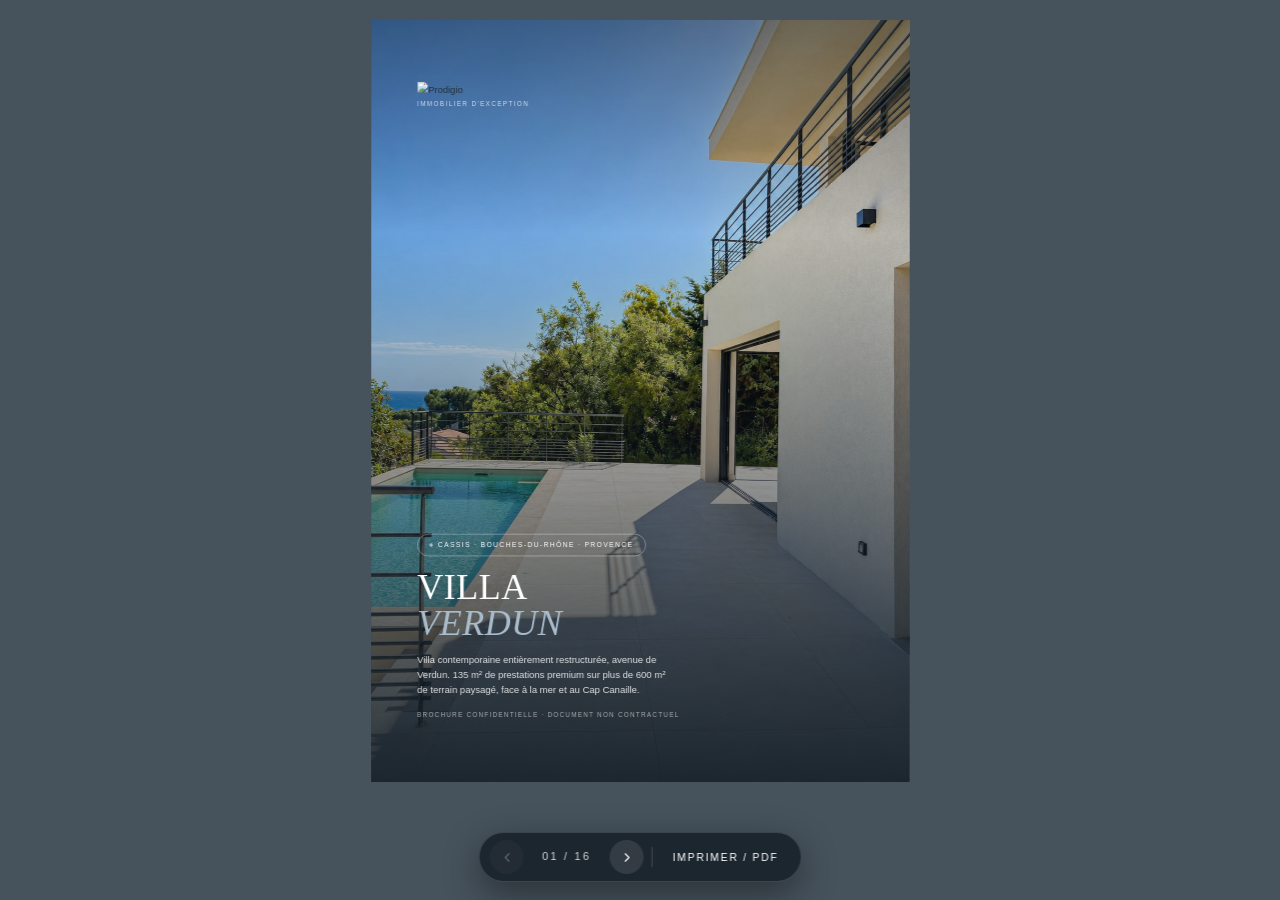
==== brochure/index.html @ 22740a7f "Le prix quitte la couverture, et passe a 1 490 000 € FAI Un prix en premiere page fait trier avant d" ====
<!DOCTYPE html>
<html lang="fr">
<head>
<meta charset="UTF-8" />
<meta name="viewport" content="width=device-width, initial-scale=1.0" />
<meta name="description" content="Brochure confidentielle · Villa Verdun, villa contemporaine à vendre à Cassis. 135 m² entièrement restructurés sur plus de 600 m² de terrain, quatre chambres, studio indépendant, piscine, vue mer et Cap Canaille. 1 490 000 € FAI." />
<meta name="robots" content="noindex, nofollow" />
<title>Villa Verdun · Cassis · Brochure confidentielle</title>
<link rel="icon" href="../assets/favicon.svg" type="image/svg+xml" />
<style>
@font-face {
  font-family: 'Cormorant Garamond';
  font-style: italic;
  font-weight: 300;
  font-display: swap;
  src: url('../assets/fonts/cormorant-garamond-300-italic-latin-ext.woff2') format('woff2');
  unicode-range: U+0100-02BA, U+02BD-02C5, U+02C7-02CC, U+02CE-02D7, U+02DD-02FF, U+0304, U+0308, U+0329, U+1D00-1DBF, U+1E00-1E9F, U+1EF2-1EFF, U+2020, U+20A0-20AB, U+20AD-20C0, U+2113, U+2C60-2C7F, U+A720-A7FF;
}
@font-face {
  font-family: 'Cormorant Garamond';
  font-style: italic;
  font-weight: 300;
  font-display: swap;
  src: url('../assets/fonts/cormorant-garamond-300-italic-latin.woff2') format('woff2');
  unicode-range: U+0000-00FF, U+0131, U+0152-0153, U+02BB-02BC, U+02C6, U+02DA, U+02DC, U+0304, U+0308, U+0329, U+2000-206F, U+20AC, U+2122, U+2191, U+2193, U+2212, U+2215, U+FEFF, U+FFFD;
}
@font-face {
  font-family: 'Cormorant Garamond';
  font-style: italic;
  font-weight: 400;
  font-display: swap;
  src: url('../assets/fonts/cormorant-garamond-400-italic-latin-ext.woff2') format('woff2');
  unicode-range: U+0100-02BA, U+02BD-02C5, U+02C7-02CC, U+02CE-02D7, U+02DD-02FF, U+0304, U+0308, U+0329, U+1D00-1DBF, U+1E00-1E9F, U+1EF2-1EFF, U+2020, U+20A0-20AB, U+20AD-20C0, U+2113, U+2C60-2C7F, U+A720-A7FF;
}
@font-face {
  font-family: 'Cormorant Garamond';
  font-style: italic;
  font-weight: 400;
  font-display: swap;
  src: url('../assets/fonts/cormorant-garamond-400-italic-latin.woff2') format('woff2');
  unicode-range: U+0000-00FF, U+0131, U+0152-0153, U+02BB-02BC, U+02C6, U+02DA, U+02DC, U+0304, U+0308, U+0329, U+2000-206F, U+20AC, U+2122, U+2191, U+2193, U+2212, U+2215, U+FEFF, U+FFFD;
}
@font-face {
  font-family: 'Cormorant Garamond';
  font-style: normal;
  font-weight: 300;
  font-display: swap;
  src: url('../assets/fonts/cormorant-garamond-300-normal-latin-ext.woff2') format('woff2');
  unicode-range: U+0100-02BA, U+02BD-02C5, U+02C7-02CC, U+02CE-02D7, U+02DD-02FF, U+0304, U+0308, U+0329, U+1D00-1DBF, U+1E00-1E9F, U+1EF2-1EFF, U+2020, U+20A0-20AB, U+20AD-20C0, U+2113, U+2C60-2C7F, U+A720-A7FF;
}
@font-face {
  font-family: 'Cormorant Garamond';
  font-style: normal;
  font-weight: 300;
  font-display: swap;
  src: url('../assets/fonts/cormorant-garamond-300-normal-latin.woff2') format('woff2');
  unicode-range: U+0000-00FF, U+0131, U+0152-0153, U+02BB-02BC, U+02C6, U+02DA, U+02DC, U+0304, U+0308, U+0329, U+2000-206F, U+20AC, U+2122, U+2191, U+2193, U+2212, U+2215, U+FEFF, U+FFFD;
}
@font-face {
  font-family: 'Cormorant Garamond';
  font-style: normal;
  font-weight: 400;
  font-display: swap;
  src: url('../assets/fonts/cormorant-garamond-400-normal-latin-ext.woff2') format('woff2');
  unicode-range: U+0100-02BA, U+02BD-02C5, U+02C7-02CC, U+02CE-02D7, U+02DD-02FF, U+0304, U+0308, U+0329, U+1D00-1DBF, U+1E00-1E9F, U+1EF2-1EFF, U+2020, U+20A0-20AB, U+20AD-20C0, U+2113, U+2C60-2C7F, U+A720-A7FF;
}
@font-face {
  font-family: 'Cormorant Garamond';
  font-style: normal;
  font-weight: 400;
  font-display: swap;
  src: url('../assets/fonts/cormorant-garamond-400-normal-latin.woff2') format('woff2');
  unicode-range: U+0000-00FF, U+0131, U+0152-0153, U+02BB-02BC, U+02C6, U+02DA, U+02DC, U+0304, U+0308, U+0329, U+2000-206F, U+20AC, U+2122, U+2191, U+2193, U+2212, U+2215, U+FEFF, U+FFFD;
}
@font-face {
  font-family: 'Cormorant Garamond';
  font-style: normal;
  font-weight: 500;
  font-display: swap;
  src: url('../assets/fonts/cormorant-garamond-500-normal-latin-ext.woff2') format('woff2');
  unicode-range: U+0100-02BA, U+02BD-02C5, U+02C7-02CC, U+02CE-02D7, U+02DD-02FF, U+0304, U+0308, U+0329, U+1D00-1DBF, U+1E00-1E9F, U+1EF2-1EFF, U+2020, U+20A0-20AB, U+20AD-20C0, U+2113, U+2C60-2C7F, U+A720-A7FF;
}
@font-face {
  font-family: 'Cormorant Garamond';
  font-style: normal;
  font-weight: 500;
  font-display: swap;
  src: url('../assets/fonts/cormorant-garamond-500-normal-latin.woff2') format('woff2');
  unicode-range: U+0000-00FF, U+0131, U+0152-0153, U+02BB-02BC, U+02C6, U+02DA, U+02DC, U+0304, U+0308, U+0329, U+2000-206F, U+20AC, U+2122, U+2191, U+2193, U+2212, U+2215, U+FEFF, U+FFFD;
}
@font-face {
  font-family: 'Cormorant Garamond';
  font-style: normal;
  font-weight: 600;
  font-display: swap;
  src: url('../assets/fonts/cormorant-garamond-600-normal-latin-ext.woff2') format('woff2');
  unicode-range: U+0100-02BA, U+02BD-02C5, U+02C7-02CC, U+02CE-02D7, U+02DD-02FF, U+0304, U+0308, U+0329, U+1D00-1DBF, U+1E00-1E9F, U+1EF2-1EFF, U+2020, U+20A0-20AB, U+20AD-20C0, U+2113, U+2C60-2C7F, U+A720-A7FF;
}
@font-face {
  font-family: 'Cormorant Garamond';
  font-style: normal;
  font-weight: 600;
  font-display: swap;
  src: url('../assets/fonts/cormorant-garamond-600-normal-latin.woff2') format('woff2');
  unicode-range: U+0000-00FF, U+0131, U+0152-0153, U+02BB-02BC, U+02C6, U+02DA, U+02DC, U+0304, U+0308, U+0329, U+2000-206F, U+20AC, U+2122, U+2191, U+2193, U+2212, U+2215, U+FEFF, U+FFFD;
}
@font-face {
  font-family: 'Jost';
  font-style: normal;
  font-weight: 200;
  font-display: swap;
  src: url('../assets/fonts/jost-200-normal-latin-ext.woff2') format('woff2');
  unicode-range: U+0100-02BA, U+02BD-02C5, U+02C7-02CC, U+02CE-02D7, U+02DD-02FF, U+0304, U+0308, U+0329, U+1D00-1DBF, U+1E00-1E9F, U+1EF2-1EFF, U+2020, U+20A0-20AB, U+20AD-20C0, U+2113, U+2C60-2C7F, U+A720-A7FF;
}
@font-face {
  font-family: 'Jost';
  font-style: normal;
  font-weight: 200;
  font-display: swap;
  src: url('../assets/fonts/jost-200-normal-latin.woff2') format('woff2');
  unicode-range: U+0000-00FF, U+0131, U+0152-0153, U+02BB-02BC, U+02C6, U+02DA, U+02DC, U+0304, U+0308, U+0329, U+2000-206F, U+20AC, U+2122, U+2191, U+2193, U+2212, U+2215, U+FEFF, U+FFFD;
}
@font-face {
  font-family: 'Jost';
  font-style: normal;
  font-weight: 300;
  font-display: swap;
  src: url('../assets/fonts/jost-300-normal-latin-ext.woff2') format('woff2');
  unicode-range: U+0100-02BA, U+02BD-02C5, U+02C7-02CC, U+02CE-02D7, U+02DD-02FF, U+0304, U+0308, U+0329, U+1D00-1DBF, U+1E00-1E9F, U+1EF2-1EFF, U+2020, U+20A0-20AB, U+20AD-20C0, U+2113, U+2C60-2C7F, U+A720-A7FF;
}
@font-face {
  font-family: 'Jost';
  font-style: normal;
  font-weight: 300;
  font-display: swap;
  src: url('../assets/fonts/jost-300-normal-latin.woff2') format('woff2');
  unicode-range: U+0000-00FF, U+0131, U+0152-0153, U+02BB-02BC, U+02C6, U+02DA, U+02DC, U+0304, U+0308, U+0329, U+2000-206F, U+20AC, U+2122, U+2191, U+2193, U+2212, U+2215, U+FEFF, U+FFFD;
}
@font-face {
  font-family: 'Jost';
  font-style: normal;
  font-weight: 400;
  font-display: swap;
  src: url('../assets/fonts/jost-400-normal-latin-ext.woff2') format('woff2');
  unicode-range: U+0100-02BA, U+02BD-02C5, U+02C7-02CC, U+02CE-02D7, U+02DD-02FF, U+0304, U+0308, U+0329, U+1D00-1DBF, U+1E00-1E9F, U+1EF2-1EFF, U+2020, U+20A0-20AB, U+20AD-20C0, U+2113, U+2C60-2C7F, U+A720-A7FF;
}
@font-face {
  font-family: 'Jost';
  font-style: normal;
  font-weight: 400;
  font-display: swap;
  src: url('../assets/fonts/jost-400-normal-latin.woff2') format('woff2');
  unicode-range: U+0000-00FF, U+0131, U+0152-0153, U+02BB-02BC, U+02C6, U+02DA, U+02DC, U+0304, U+0308, U+0329, U+2000-206F, U+20AC, U+2122, U+2191, U+2193, U+2212, U+2215, U+FEFF, U+FFFD;
}
@font-face {
  font-family: 'Jost';
  font-style: normal;
  font-weight: 500;
  font-display: swap;
  src: url('../assets/fonts/jost-500-normal-latin-ext.woff2') format('woff2');
  unicode-range: U+0100-02BA, U+02BD-02C5, U+02C7-02CC, U+02CE-02D7, U+02DD-02FF, U+0304, U+0308, U+0329, U+1D00-1DBF, U+1E00-1E9F, U+1EF2-1EFF, U+2020, U+20A0-20AB, U+20AD-20C0, U+2113, U+2C60-2C7F, U+A720-A7FF;
}
@font-face {
  font-family: 'Jost';
  font-style: normal;
  font-weight: 500;
  font-display: swap;
  src: url('../assets/fonts/jost-500-normal-latin.woff2') format('woff2');
  unicode-range: U+0000-00FF, U+0131, U+0152-0153, U+02BB-02BC, U+02C6, U+02DA, U+02DC, U+0304, U+0308, U+0329, U+2000-206F, U+20AC, U+2122, U+2191, U+2193, U+2212, U+2215, U+FEFF, U+FFFD;
}

:root {
  --bg: #F7F5F0;
  --paper: #FFFFFF;
  --fg: #22333F;
  --muted: rgba(34,51,63,.68);
  --soft: rgba(34,51,63,.45);
  --accent: #5C7488;
  --accent-light: #A9BCCB;
  --accent-pale: #E7EDF2;
  --terracotta: #C46A3C;
  --terracotta-pale: #FBEDE4;
  --olive: #6F7551;
  --olive-pale: #EEF0E4;
  --turquoise: #3E8E96;
  --turquoise-pale: #E3F1F1;
  --sable: #B99A6B;
  --sable-pale: #F7EFE1;
  --dark: #2E3D4A;
  --border: rgba(34,51,63,.15);
  --serif: 'Cormorant Garamond', 'Times New Roman', serif;
  --sans: 'Jost', -apple-system, sans-serif;
  --scale: 1;
}

* { box-sizing: border-box; margin: 0; padding: 0; }
html, body { background: #46525C; }
body {
  font-family: var(--sans); color: var(--fg);
  font-size: 10.5pt; line-height: 1.6; font-weight: 300;
  padding: 1.25rem 1rem 6rem; -webkit-font-smoothing: antialiased;
}
img { display: block; max-width: 100%; }
svg { display: block; }

.brochure {
  /* Largeur et hauteur fixées en JavaScript : elles valent exactement la
     taille visuelle de la page une fois réduite. overflow: hidden absorbe
     la boîte de mise en page, qui reste à 210 x 297 mm. */
  max-width: 100%; margin: 0 auto; position: relative; overflow: hidden;
}

/* L'étage porte la réduction ; les pages, superposées à l'intérieur,
   gardent leur transform disponible pour la rotation. La perspective est
   posée ici pour s'appliquer directement à elles. */
.stage {
  position: relative;
  width: 210mm; height: 297mm;
  transform: scale(var(--scale)); transform-origin: top left;
  perspective: 1800px;
}

.page {
  position: absolute; top: 0; left: 0;
  width: 210mm; height: 297mm;
  background: var(--bg); overflow: hidden;
  backface-visibility: hidden; -webkit-backface-visibility: hidden;
  box-shadow: 0 16px 48px rgba(0,0,0,.42);
  padding: 20mm 18mm 24mm;
  display: none; page-break-after: always;
  transform-origin: left center;
}
.page.is-active { display: block; }

/* ---------- tourner de page ---------- */
/* Ombre portée sur la feuille en train de tourner : c'est elle qui donne
   l'impression d'épaisseur. */
.page::after {
  content: ''; position: absolute; inset: 0; pointer-events: none; z-index: 9;
  background: linear-gradient(to right, rgba(14,24,31,.50), rgba(14,24,31,0) 58%);
  opacity: 0;
}
.page.tourne-avant { animation: pageAvant 560ms cubic-bezier(.36,.05,.62,.98) forwards; }
.page.tourne-arriere { animation: pageArriere 560ms cubic-bezier(.38,.02,.64,.95) forwards; }
.page.tourne-avant::after { animation: ombreAvant 560ms ease-in forwards; }
.page.tourne-arriere::after { animation: ombreArriere 560ms ease-out forwards; }

/* La feuille disparaît d'elle-même à 90 degrés, vue par la tranche : aller
   au-delà n'ajouterait que du temps mort, la face arrière étant masquée. */
@keyframes pageAvant   { from { transform: rotateY(0deg); }   to { transform: rotateY(-90deg); } }
@keyframes pageArriere { from { transform: rotateY(-90deg); } to { transform: rotateY(0deg); } }
@keyframes ombreAvant   { from { opacity: 0; }  to { opacity: .5; } }
@keyframes ombreArriere { from { opacity: .5; } to { opacity: 0; } }

@media (prefers-reduced-motion: reduce) {
  .page.tourne-avant, .page.tourne-arriere,
  .page.tourne-avant::after, .page.tourne-arriere::after { animation: none !important; }
}
.page:last-child { page-break-after: auto; }

/* filet de couleur en tête de page, catégorie par catégorie */
.page::before {
  content: ''; position: absolute; top: 0; left: 0; right: 0; height: 4px;
  background: var(--tint, var(--accent));
}
.page.cover::before { display: none; }

/* ---------- typographie ---------- */
.eyebrow {
  font-size: 7.5pt; letter-spacing: .3em; text-transform: uppercase;
  color: var(--tint, var(--accent)); font-weight: 500; margin-bottom: .6rem;
}
.h1, .h2, .h3 { font-family: var(--serif); font-weight: 400; line-height: 1.04; color: var(--fg); }
.h2 { font-size: 26pt; margin-bottom: .8rem; }
.h3 { font-size: 12.5pt; margin-bottom: .25rem; line-height: 1.2; }
.italic { font-style: italic; color: var(--tint, var(--accent)); }
.rule { width: 52px; height: 2px; background: var(--tint, var(--accent)); margin: .8rem 0 1.3rem; }
.body { color: var(--muted); margin-bottom: .7rem; }
.body strong { font-weight: 500; color: var(--fg); }
.lead { font-size: 11.5pt; line-height: 1.7; color: var(--fg); }
.hl { color: var(--tint, var(--accent)); font-weight: 500; }

/* ---------- couverture ---------- */
.cover { padding: 0; background: var(--dark); }
.cover__img { position: absolute; inset: 0; }
.cover__img img { width: 100%; height: 100%; object-fit: cover; }
.cover__scrim {
  position: absolute; inset: 0;
  background: linear-gradient(to top, rgba(20,31,39,.93) 0%, rgba(20,31,39,.40) 46%, rgba(20,31,39,.12) 72%, rgba(20,31,39,.50) 100%);
}
.cover__inner { position: absolute; inset: 0; padding: 24mm 18mm; display: flex; flex-direction: column; justify-content: space-between; }
.cover__brand small { display: block; font-size: 7pt; letter-spacing: .22em; text-transform: uppercase; color: rgba(255,255,255,.75); margin-top: 4px; }
.cover__pill {
  display: inline-flex; align-items: center; gap: 2mm; width: fit-content;
  padding: 2mm 4.5mm; border: 1px solid rgba(255,255,255,.45); border-radius: 100px;
  font-size: 7.5pt; letter-spacing: .2em; text-transform: uppercase; color: #fff; margin-bottom: 5mm;
}
.cover__pill .dot { width: 5px; height: 5px; border-radius: 50%; background: var(--accent-light); }
.cover__title { font-family: var(--serif); font-size: 40pt; font-weight: 500; line-height: 1; color: #fff; text-transform: uppercase; letter-spacing: .01em; }
.cover__title em { font-style: italic; color: var(--accent-light); }
.cover__sub { font-size: 10.5pt; color: rgba(255,255,255,.86); max-width: 48ch; margin-top: 4mm; }
.cover__meta { font-size: 7pt; letter-spacing: .2em; text-transform: uppercase; color: rgba(255,255,255,.6); margin-top: 5mm; }

/* ---------- images ---------- */
.figure { position: relative; overflow: hidden; border-radius: 2px; }
.figure img { width: 100%; height: 100%; object-fit: cover; }
.figure__cap { font-size: 7pt; letter-spacing: .16em; text-transform: uppercase; color: var(--soft); margin-top: 1.5mm; }
.bleed { margin-left: -18mm; margin-right: -18mm; width: calc(100% + 36mm); border-radius: 0; }
.bleed-top { margin-top: -20mm; }
.grid-2 { display: grid; grid-template-columns: 1fr 1fr; gap: 4mm; }
.grid-3 { display: grid; grid-template-columns: repeat(3, 1fr); gap: 3mm; }
.grid-2-3 { display: grid; grid-template-columns: 1.1fr .9fr; gap: 6mm; align-items: start; }

/* ---------- chiffres à icône ---------- */
.stats { display: grid; grid-template-columns: repeat(4, 1fr); gap: 3mm; }
.stat { background: var(--paper); border: 1px solid var(--border); border-radius: 2px; padding: 5mm 4mm; }
.stat__i { color: var(--tint, var(--accent)); margin-bottom: 3mm; }
.stat__k { font-family: var(--serif); font-size: 20pt; line-height: 1; color: var(--fg); margin-bottom: 1mm; }
.stat__k span { font-size: .5em; }
.stat__l { font-size: 6.8pt; letter-spacing: .14em; text-transform: uppercase; color: var(--muted); }
.stat--fill { background: var(--tint, var(--accent)); border-color: var(--tint, var(--accent)); }
.stat--fill .stat__i, .stat--fill .stat__k { color: #fff; }
.stat--fill .stat__l { color: rgba(255,255,255,.82); }

/* ---------- cartes à icône ---------- */
.cards { display: grid; grid-template-columns: 1fr 1fr; gap: 4mm; }
.card { background: var(--paper); border: 1px solid var(--border); border-radius: 2px; padding: 5mm; }
.card__i { color: var(--c, var(--accent)); margin-bottom: 2.5mm; }
.card__t { font-family: var(--serif); font-size: 12.5pt; color: var(--fg); margin-bottom: 1mm; }
.card__p { font-size: 8.8pt; line-height: 1.55; color: var(--muted); }

/* ---------- cartes à liseré (saisons, ambiances) ---------- */
.tiles { display: grid; grid-template-columns: 1fr 1fr; gap: 4mm; }
.tile { background: var(--paper); border: 1px solid var(--border); border-left: 3px solid var(--c, var(--accent)); border-radius: 2px; padding: 4.5mm 5mm; }
.tile__t { font-family: var(--serif); font-size: 12.5pt; color: var(--c, var(--accent)); margin-bottom: 1.5mm; }
.tile ul { list-style: none; }
.tile li { font-size: 8.6pt; line-height: 1.5; color: var(--muted); padding-left: 4mm; position: relative; }
.tile li::before { content: ''; position: absolute; left: 0; top: .62em; width: 2mm; height: 1px; background: var(--c, var(--accent)); }

/* ---------- listes et tableaux ---------- */
.rows { list-style: none; border-top: 1px solid var(--border); }
.rows li { display: flex; justify-content: space-between; align-items: baseline; gap: 6mm; padding: 2.3mm 0; border-bottom: 1px solid var(--border); }
.rows--tight li { padding: 1.7mm 0; }
.rows__k { font-size: 7.2pt; letter-spacing: .14em; text-transform: uppercase; color: var(--muted); }
.rows__v { font-size: 9.5pt; color: var(--fg); text-align: right; }
.checks { list-style: none; }
.checks li { position: relative; padding-left: 6mm; margin-bottom: 2mm; color: var(--muted); font-size: 9pt; }
.checks li::before { content: ''; position: absolute; left: 0; top: .58em; width: 3mm; height: 1px; background: var(--tint, var(--accent)); }

/* ---------- panneaux ---------- */
.panel { border-radius: 2px; padding: 6mm; }
.panel--pale { background: var(--tintPale, var(--accent-pale)); border: 1px solid var(--border); }
.panel--dark { background: var(--dark); color: var(--bg); }
.panel--dark .card__t, .panel--dark .h3 { color: var(--bg); }
.panel--dark .body { color: rgba(247,245,240,.76); }

/* ---------- prix ---------- */
.price { background: var(--dark); border-radius: 2px; padding: 8mm; color: #fff; }
.price__l { font-size: 7.5pt; letter-spacing: .24em; text-transform: uppercase; color: var(--accent-light); margin-bottom: 2mm; }
.price__v { font-family: var(--serif); font-size: 34pt; line-height: 1; }
.price__n { font-size: 8.5pt; color: rgba(255,255,255,.72); margin-top: 3mm; }

/* ---------- étiquettes énergie ---------- */
.scale { display: flex; flex-direction: column; gap: 1.4mm; }
.scale__row { display: flex; align-items: center; gap: 2.5mm; }
.scale__ltr { width: 5mm; font-family: var(--serif); font-size: 11pt; color: var(--muted); text-align: center; }
.scale__bar { height: 6.5mm; border-radius: 1px; display: flex; align-items: center; padding: 0 2mm; font-size: 6.6pt; color: rgba(0,0,0,.62); letter-spacing: .06em; }
.scale__row.is-on .scale__ltr { color: var(--fg); font-size: 13pt; }
.scale__mark { margin-left: 2.5mm; font-size: 7.5pt; letter-spacing: .14em; text-transform: uppercase; color: var(--fg); font-weight: 500; white-space: nowrap; }
.scale__cap { font-size: 7pt; letter-spacing: .14em; text-transform: uppercase; color: var(--soft); margin-bottom: 2.5mm; }

/* ---------- étapes ---------- */
.steps { list-style: none; }
.steps li { display: flex; gap: 5mm; padding: 3.6mm 0; border-bottom: 1px solid var(--border); }
.steps__n { font-family: var(--serif); font-size: 18pt; line-height: 1; color: var(--tint, var(--accent)); min-width: 12mm; }
.steps__t { font-family: var(--serif); font-size: 13pt; color: var(--fg); }
.steps__p { font-size: 8.8pt; line-height: 1.55; color: var(--muted); }

/* ---------- groupes de prestations ---------- */
.groups { display: grid; grid-template-columns: 1fr 1fr; gap: 4mm; }
.group { background: var(--paper); border: 1px solid var(--border); border-top: 3px solid var(--c, var(--accent)); border-radius: 2px; padding: 4.5mm 5mm 3mm; }
.group__h { display: flex; align-items: center; gap: 2.5mm; margin-bottom: 2.5mm; }
.group__h svg { color: var(--c, var(--accent)); }
.group__t { font-family: var(--serif); font-size: 12pt; color: var(--fg); }
.group ul { list-style: none; }
.group li { display: flex; justify-content: space-between; align-items: baseline; gap: 4mm; padding: 1.6mm 0; border-bottom: 1px solid var(--border); }
.group li:last-child { border-bottom: 0; }
.group__k { font-size: 6.8pt; letter-spacing: .12em; text-transform: uppercase; color: var(--muted); }
.group__v { font-size: 8.8pt; color: var(--fg); text-align: right; }

/* ---------- mosaïque ---------- */
.mosaic { display: grid; grid-template-columns: repeat(4, 1fr); gap: 2.5mm; }
.mosaic .figure { height: 26mm; }
.mosaic .figure--tall { grid-row: span 2; height: 54.5mm; }
.mosaic .figure--wide { grid-column: span 2; }

/* ---------- bandeau photo en tête de page ---------- */
.hero-band { margin: -20mm -18mm 7mm; width: calc(100% + 36mm); position: relative; overflow: hidden; }
.hero-band img { width: 100%; height: 100%; object-fit: cover; }
.hero-band__veil { position: absolute; inset: 0; background: linear-gradient(to top, rgba(20,31,39,.55), rgba(20,31,39,.05) 55%); }
.hero-band__t {
  position: absolute; left: 18mm; bottom: 6mm; color: #fff;
  font-size: 7.5pt; letter-spacing: .28em; text-transform: uppercase;
}

/* ---------- pied de page ---------- */
.page-num { position: absolute; bottom: 11mm; right: 18mm; font-size: 7.2pt; letter-spacing: .3em; color: var(--soft); }
.page-brand { position: absolute; bottom: 11mm; left: 18mm; font-size: 6.8pt; letter-spacing: .22em; text-transform: uppercase; color: var(--soft); }

/* pastille WhatsApp, reprise de la brochure du chalet */
.page-wa {
  position: absolute; bottom: 9.5mm; left: 50%; transform: translateX(-50%);
  display: inline-flex; align-items: center; gap: 2mm;
  padding: 2.2mm 5mm; background: #25D366; color: #fff;
  font-size: 7pt; letter-spacing: .14em; text-transform: uppercase; font-weight: 500;
  text-decoration: none; border-radius: 100px; white-space: nowrap;
}
.page-wa svg { width: 3.6mm; height: 3.6mm; fill: currentColor; stroke: none; }
.wa-btn {
  display: inline-flex; align-items: center; gap: 2.5mm;
  padding: 3.5mm 8mm; background: #25D366; color: #fff;
  font-size: 8.5pt; letter-spacing: .16em; text-transform: uppercase; font-weight: 500;
  text-decoration: none; border-radius: 100px;
}
.wa-btn svg { width: 4.2mm; height: 4.2mm; fill: currentColor; stroke: none; }

/* ---------- barre de navigation (écran) ---------- */
.bar {
  position: fixed; left: 50%; bottom: 18px; transform: translateX(-50%); z-index: 20;
  display: flex; align-items: center; gap: 6px;
  background: rgba(26,36,44,.94); backdrop-filter: blur(12px);
  border: 1px solid rgba(255,255,255,.14); border-radius: 100px;
  padding: 7px 10px; box-shadow: 0 12px 36px rgba(0,0,0,.4);
}
.bar__btn { width: 34px; height: 34px; border-radius: 50%; border: 0; background: rgba(255,255,255,.1); color: #fff; display: flex; align-items: center; justify-content: center; cursor: pointer; transition: background 160ms ease-out; }
.bar__btn:hover:not(:disabled) { background: rgba(255,255,255,.24); }
.bar__btn:disabled { opacity: .3; cursor: default; }
.bar__btn svg { width: 15px; height: 15px; fill: none; stroke: currentColor; stroke-width: 1.7; }
.bar__count { font-size: 11px; letter-spacing: .2em; color: rgba(255,255,255,.8); padding: 0 10px; min-width: 74px; text-align: center; }
.bar__sep { width: 1px; height: 20px; background: rgba(255,255,255,.16); margin: 0 2px; }
.bar__link { font-size: 10.5px; letter-spacing: .16em; text-transform: uppercase; color: #fff; text-decoration: none; padding: 0 12px; white-space: nowrap; }
@media (max-width: 480px) {
  .bar { padding: 6px 8px; gap: 4px; }
  .bar__count { font-size: 10px; letter-spacing: .14em; padding: 0 6px; min-width: 62px; }
  .bar__link { font-size: 9.5px; letter-spacing: .12em; padding: 0 8px; }
  .bar__btn { width: 30px; height: 30px; }
}
.bar__link:hover { color: var(--accent-light); }

@media print {
  html, body { background: #fff; }
  body { padding: 0; }
  .brochure { width: auto !important; height: auto !important; overflow: visible !important; }
  .stage { transform: none !important; perspective: none !important; width: auto !important; height: auto !important; position: static !important; }
  .page { display: block !important; position: relative !important; box-shadow: none; margin: 0;
          transform: none !important; animation: none !important; width: 210mm; height: 297mm; }
  .page::after { display: none !important; }
  .bar { display: none !important; }
  .page-wa, .wa-btn { background: #25D366 !important; }
  * { -webkit-print-color-adjust: exact; print-color-adjust: exact; }
}
@page { size: A4; margin: 0; }

</style>
</head>
<body>

<div class="brochure" id="brochure">
<div class="stage" id="stage">
<section class="page cover is-active" data-page="1">
  <div class="cover__img"><img src="../assets/images/piscine-terrasse.jpg" alt="La piscine le long de la terrasse, la villa et la mer à l'horizon" /></div>
  <div class="cover__scrim"></div>
  <div class="cover__inner">
    <div class="cover__brand">
      <img src="../assets/brand/prodigio-blanc.png" alt="Prodigio" style="width:44mm;height:auto" />
      <small>Immobilier d'exception</small>
    </div>
    <div>
      <div class="cover__pill"><span class="dot"></span>Cassis · Bouches-du-Rhône · Provence</div>
      <h1 class="cover__title">Villa<br /><em>Verdun</em></h1>
      <p class="cover__sub">
        Villa contemporaine entièrement restructurée, avenue de Verdun. 135 m² de
        prestations premium sur plus de 600 m² de terrain paysagé, face à la mer
        et au Cap Canaille.
      </p>
      <div class="cover__meta">Brochure confidentielle · Document non contractuel</div>
    </div>
  </div>
</section>

<section class="page" data-page="2" style="--tint:#3E8E96">

  <div class="eyebrow">L'esprit du lieu</div>
  <h2 class="h2">Face à la mer,<br />le <span class="italic">Cap Canaille</span>.</h2>
  <div class="rule"></div>
  <p class="lead body">
    Il y a des vues qui dispensent de tout commentaire. Celle-ci est de celles-là :
    depuis l'avenue de Verdun, le regard file par-dessus les pins jusqu'à
    <span class="hl">la mer et la falaise rouge du Cap Canaille</span>, la plus
    haute de France à tomber dans la Méditerranée.
  </p>
  <p class="body">
    La villa a été entièrement restructurée pour lui répondre : de grandes baies,
    des terrasses à chaque niveau, une piscine dans le prolongement de la pièce de
    vie. Cent trente-cinq mètres carrés de prestations premium, et un studio
    indépendant pour recevoir.
  </p>
  <div class="figure" style="height:128mm"><img src="../assets/images/terrasse-piscine-mer.jpg" alt="La terrasse et la piscine, la mer et le Cap Canaille à l'horizon" /></div>
  <div class="cards" style="margin-top:6mm">
    <div class="card" style="--c:#3E8E96"><div class="card__i"><svg width="20" height="20" viewBox="0 0 24 24" fill="none" stroke="currentColor" stroke-width="1.4" stroke-linecap="round" stroke-linejoin="round"><path d="M3 20c1.5 0 1.5-1.2 3-1.2s1.5 1.2 3 1.2 1.5-1.2 3-1.2 1.5 1.2 3 1.2 1.5-1.2 3-1.2 1.5 1.2 3 1.2"/><path d="M2 14l10-9 10 9"/></svg></div><div class="card__t">Une vue exceptionnelle</div><div class="card__p">La mer et le Cap Canaille depuis la pièce de vie, la piscine et l'étage.</div></div>
    <div class="card" style="--c:#3E8E96"><div class="card__i"><svg width="20" height="20" viewBox="0 0 24 24" fill="none" stroke="currentColor" stroke-width="1.4" stroke-linecap="round" stroke-linejoin="round"><circle cx="8" cy="15" r="4"/><path d="M10.8 12.2L21 2M17 6l3 3M14 9l3 3"/></svg></div><div class="card__t">Entièrement restructurée</div><div class="card__p">Prestations premium, baies à galandage, climatisation gainable réversible.</div></div>
  </div>
  <a class="page-wa" href="https://wa.me/33668680407" target="_blank" rel="noopener noreferrer"><svg viewBox="0 0 24 24"><path d="M12 2C6.5 2 2 6.5 2 12c0 1.8.5 3.4 1.3 4.9L2 22l5.3-1.4c1.4.8 3 1.2 4.7 1.2 5.5 0 10-4.5 10-10S17.5 2 12 2zm0 18.2c-1.5 0-3-.4-4.3-1.2l-.3-.2-3.2.8.9-3.1-.2-.3c-.8-1.3-1.3-2.8-1.3-4.4C3.6 7.4 7.4 3.6 12 3.6s8.4 3.8 8.4 8.4-3.8 8.2-8.4 8.2z"/><path d="M17.5 14.4c-.3-.2-1.7-.9-2-1-.3-.1-.4-.2-.6.1-.2.3-.7.9-.9 1.1-.2.2-.3.2-.6.1-.3-.2-1.2-.5-2.3-1.4-.9-.8-1.4-1.7-1.6-2-.2-.3 0-.5.1-.6l.5-.5c.1-.2.2-.3.3-.5 0-.2 0-.4-.1-.5l-.9-2.1c-.2-.5-.4-.5-.6-.5h-.5c-.2 0-.5.1-.7.3-.3.3-1 .9-1 2.3s1 2.7 1.2 2.9c.1.2 2 3.1 5 4.3.7.3 1.2.5 1.6.6.7.2 1.3.2 1.8.1.6-.1 1.7-.7 1.9-1.4.2-.7.2-1.2.2-1.4-.1-.1-.3-.2-.6-.3z"/></svg>Une question ? Écrivez-nous</a>
  <div class="page-brand">Prodigio</div>
  <div class="page-num">02</div>
</section>

<section class="page" data-page="3" style="--tint:#5C7488">

  <div class="eyebrow">La carte d'identité</div>
  <h2 class="h2">Le bien en <span class="italic">chiffres</span>.</h2>
  <div class="rule"></div>
  <p class="body" style="max-width:62ch">
    Ce que la villa offre, en un coup d'œil. Le détail des surfaces et des
    prestations figure page 14.
  </p>
  <div class="stats" style="margin-top:5mm">
    <div class="stat"><div class="stat__i"><svg width="20" height="20" viewBox="0 0 24 24" fill="none" stroke="currentColor" stroke-width="1.4" stroke-linecap="round" stroke-linejoin="round"><rect x="3" y="3" width="18" height="18" rx="1"/><path d="M3 9h18M9 3v18"/></svg></div><div class="stat__k">135 <span>m²</span></div><div class="stat__l">Habitables</div></div>
    <div class="stat"><div class="stat__i"><svg width="20" height="20" viewBox="0 0 24 24" fill="none" stroke="currentColor" stroke-width="1.4" stroke-linecap="round" stroke-linejoin="round"><path d="M12 2l9 6v13H3V8z"/><path d="M9 21v-7h6v7"/></svg></div><div class="stat__k">600 <span>m²</span></div><div class="stat__l">Et plus de terrain</div></div>
    <div class="stat"><div class="stat__i"><svg width="20" height="20" viewBox="0 0 24 24" fill="none" stroke="currentColor" stroke-width="1.4" stroke-linecap="round" stroke-linejoin="round"><path d="M3 18V9a2 2 0 012-2h14a2 2 0 012 2v9"/><path d="M3 14h18M7 7V5h10v2"/></svg></div><div class="stat__k">4</div><div class="stat__l">Chambres, 4 salles d'eau</div></div>
    <div class="stat"><div class="stat__i"><svg width="20" height="20" viewBox="0 0 24 24" fill="none" stroke="currentColor" stroke-width="1.4" stroke-linecap="round" stroke-linejoin="round"><path d="M4 18v-6a2 2 0 012-2h12a2 2 0 012 2v6"/><path d="M2 18h20M6 10V7a2 2 0 012-2h8a2 2 0 012 2v3"/></svg></div><div class="stat__k">52 <span>m²</span></div><div class="stat__l">De pièce de vie</div></div>
  </div>
  <div class="stats" style="margin-top:3mm">
    <div class="stat stat--fill"><div class="stat__i"><svg width="20" height="20" viewBox="0 0 24 24" fill="none" stroke="currentColor" stroke-width="1.4" stroke-linecap="round" stroke-linejoin="round"><path d="M3 21V10l9-6 9 6v11"/><path d="M9 21v-6h6v6"/></svg></div><div class="stat__k">16 <span>m²</span></div><div class="stat__l">Studio indépendant</div></div>
    <div class="stat"><div class="stat__i"><svg width="20" height="20" viewBox="0 0 24 24" fill="none" stroke="currentColor" stroke-width="1.4" stroke-linecap="round" stroke-linejoin="round"><path d="M3 20c1.5 0 1.5-1.2 3-1.2s1.5 1.2 3 1.2 1.5-1.2 3-1.2 1.5 1.2 3 1.2 1.5-1.2 3-1.2 1.5 1.2 3 1.2"/><path d="M2 14l10-9 10 9"/></svg></div><div class="stat__k">Vue mer</div><div class="stat__l">Et Cap Canaille</div></div>
    <div class="stat"><div class="stat__i"><svg width="20" height="20" viewBox="0 0 24 24" fill="none" stroke="currentColor" stroke-width="1.4" stroke-linecap="round" stroke-linejoin="round"><path d="M2 17c2 0 2 1.5 4 1.5S8 17 10 17s2 1.5 4 1.5S16 17 18 17s2 1.5 4 1.5"/><path d="M7 15V5a2 2 0 014 0v10M13 15V5a2 2 0 014 0v10M7 8h10M7 11h10"/></svg></div><div class="stat__k">Oui</div><div class="stat__l">Piscine et jardin paysagé</div></div>
    <div class="stat"><div class="stat__i"><svg width="20" height="20" viewBox="0 0 24 24" fill="none" stroke="currentColor" stroke-width="1.4" stroke-linecap="round" stroke-linejoin="round"><path d="M3 21V9l9-5 9 5v12"/><path d="M6 21v-8h12v8M6 16h12"/></svg></div><div class="stat__k">Garage</div><div class="stat__l">Et stationnements</div></div>
  </div>
  <div class="figure" style="height:128mm;margin-top:6mm"><img src="../assets/images/vue-cap-canaille.jpg" alt="Le Cap Canaille et la mer vus depuis la villa" style="object-position:center 38%" /></div>
  <div class="figure__cap">Le Cap Canaille et la mer, depuis la villa</div>
  <a class="page-wa" href="https://wa.me/33668680407" target="_blank" rel="noopener noreferrer"><svg viewBox="0 0 24 24"><path d="M12 2C6.5 2 2 6.5 2 12c0 1.8.5 3.4 1.3 4.9L2 22l5.3-1.4c1.4.8 3 1.2 4.7 1.2 5.5 0 10-4.5 10-10S17.5 2 12 2zm0 18.2c-1.5 0-3-.4-4.3-1.2l-.3-.2-3.2.8.9-3.1-.2-.3c-.8-1.3-1.3-2.8-1.3-4.4C3.6 7.4 7.4 3.6 12 3.6s8.4 3.8 8.4 8.4-3.8 8.2-8.4 8.2z"/><path d="M17.5 14.4c-.3-.2-1.7-.9-2-1-.3-.1-.4-.2-.6.1-.2.3-.7.9-.9 1.1-.2.2-.3.2-.6.1-.3-.2-1.2-.5-2.3-1.4-.9-.8-1.4-1.7-1.6-2-.2-.3 0-.5.1-.6l.5-.5c.1-.2.2-.3.3-.5 0-.2 0-.4-.1-.5l-.9-2.1c-.2-.5-.4-.5-.6-.5h-.5c-.2 0-.5.1-.7.3-.3.3-1 .9-1 2.3s1 2.7 1.2 2.9c.1.2 2 3.1 5 4.3.7.3 1.2.5 1.6.6.7.2 1.3.2 1.8.1.6-.1 1.7-.7 1.9-1.4.2-.7.2-1.2.2-1.4-.1-.1-.3-.2-.6-.3z"/></svg>Une question ? Écrivez-nous</a>
  <div class="page-brand">Prodigio</div>
  <div class="page-num">03</div>
</section>

<section class="page" data-page="4" style="--tint:#B99A6B">

  <div class="figure bleed bleed-top" style="height:160mm"><img src="../assets/images/galandage-piscine-cap.jpg" alt="Les baies à galandage ouvertes sur la terrasse, la piscine et le Cap Canaille" /></div>
  <div style="margin-top:8mm">
    <div class="eyebrow">Le rez-de-chaussée</div>
    <h2 class="h2">Cinquante-deux mètres carrés<br />ouverts sur la <span class="italic">mer</span>.</h2>
    <div class="rule"></div>
    <p class="body">
      Au cœur de la maison, la pièce de vie réunit salon, salle à manger et
      <span class="hl">cuisine ouverte</span> sur 52 m². Ses baies vitrées à galandage
      s'effacent entièrement dans les murs : la terrasse, la piscine et le jardin
      deviennent la suite naturelle de la pièce.
    </p>
    <div class="cards" style="margin-top:5mm">
      <div class="card" style="--c:#B99A6B"><div class="card__i"><svg width="20" height="20" viewBox="0 0 24 24" fill="none" stroke="currentColor" stroke-width="1.4" stroke-linecap="round" stroke-linejoin="round"><rect x="3" y="4" width="18" height="16" rx="1"/><path d="M12 4v16M8 12h1M15 12h1"/></svg></div><div class="card__t">Baies à galandage</div><div class="card__p">Elles disparaissent dans l'épaisseur des murs. Plus de seuil entre dedans et dehors.</div></div>
      <div class="card" style="--c:#B99A6B"><div class="card__i"><svg width="20" height="20" viewBox="0 0 24 24" fill="none" stroke="currentColor" stroke-width="1.4" stroke-linecap="round" stroke-linejoin="round"><path d="M4 11h16v9H4z"/><path d="M4 15h16M8 11V4M12 11V6M16 11V4"/></svg></div><div class="card__t">Cuisine ouverte</div><div class="card__p">Elle prolonge la pièce de vie : on cuisine avec les autres, face à la mer.</div></div>
    </div>
  </div>
  <a class="page-wa" href="https://wa.me/33668680407" target="_blank" rel="noopener noreferrer"><svg viewBox="0 0 24 24"><path d="M12 2C6.5 2 2 6.5 2 12c0 1.8.5 3.4 1.3 4.9L2 22l5.3-1.4c1.4.8 3 1.2 4.7 1.2 5.5 0 10-4.5 10-10S17.5 2 12 2zm0 18.2c-1.5 0-3-.4-4.3-1.2l-.3-.2-3.2.8.9-3.1-.2-.3c-.8-1.3-1.3-2.8-1.3-4.4C3.6 7.4 7.4 3.6 12 3.6s8.4 3.8 8.4 8.4-3.8 8.2-8.4 8.2z"/><path d="M17.5 14.4c-.3-.2-1.7-.9-2-1-.3-.1-.4-.2-.6.1-.2.3-.7.9-.9 1.1-.2.2-.3.2-.6.1-.3-.2-1.2-.5-2.3-1.4-.9-.8-1.4-1.7-1.6-2-.2-.3 0-.5.1-.6l.5-.5c.1-.2.2-.3.3-.5 0-.2 0-.4-.1-.5l-.9-2.1c-.2-.5-.4-.5-.6-.5h-.5c-.2 0-.5.1-.7.3-.3.3-1 .9-1 2.3s1 2.7 1.2 2.9c.1.2 2 3.1 5 4.3.7.3 1.2.5 1.6.6.7.2 1.3.2 1.8.1.6-.1 1.7-.7 1.9-1.4.2-.7.2-1.2.2-1.4-.1-.1-.3-.2-.6-.3z"/></svg>Une question ? Écrivez-nous</a>
  <div class="page-brand">Prodigio</div>
  <div class="page-num">04</div>
</section>

<section class="page" data-page="5" style="--tint:#B99A6B">

  <div class="eyebrow">Dedans · Dehors</div>
  <h2 class="h2">Quand les baies<br />s'<span class="italic">effacent</span>.</h2>
  <div class="rule"></div>
  <div class="grid-2-3">
    <div><div class="figure" style="height:176mm"><img src="../assets/images/sejour-piscine.jpg" alt="La pièce de vie ouverte de plain-pied sur la terrasse et la piscine" /></div></div>
    <div>
      <p class="body" style="font-size:9.5pt">
        Baies ouvertes, la pièce de vie devient terrasse. Le sol file sans ressaut
        jusqu'à la piscine ; le jardin commence juste après. Un dedans-dehors
        saisissant, face à la mer.
      </p>
      <ul class="checks" style="margin-top:4mm">
        <li><strong>52 m²</strong> de pièce de vie</li>
        <li><strong>Cuisine</strong> ouverte</li>
        <li><strong>Baies</strong> vitrées à galandage</li>
        <li><strong>Terrasse</strong> dans le prolongement</li>
        <li><strong>Piscine</strong> en accès direct</li>
        <li><strong>Jardin</strong> en accès direct</li>
        <li><strong>Vue</strong> mer et Cap Canaille</li>
      </ul>
    </div>
  </div>
  <div class="cards" style="margin-top:5mm">
    <div class="card" style="--c:#B99A6B"><div class="card__i"><svg width="20" height="20" viewBox="0 0 24 24" fill="none" stroke="currentColor" stroke-width="1.4" stroke-linecap="round" stroke-linejoin="round"><path d="M2 17c2 0 2 1.5 4 1.5S8 17 10 17s2 1.5 4 1.5S16 17 18 17s2 1.5 4 1.5"/><path d="M7 15V5a2 2 0 014 0v10M13 15V5a2 2 0 014 0v10M7 8h10M7 11h10"/></svg></div><div class="card__t">De plain-pied</div><div class="card__p">De la pièce de vie à la piscine, sans une marche.</div></div>
    <div class="card" style="--c:#B99A6B"><div class="card__i"><svg width="20" height="20" viewBox="0 0 24 24" fill="none" stroke="currentColor" stroke-width="1.4" stroke-linecap="round" stroke-linejoin="round"><rect x="2" y="5" width="20" height="8" rx="2"/><path d="M6 17v2M12 17v3M18 17v2M5 9h14"/></svg></div><div class="card__t">Climatisation gainable</div><div class="card__p">Réversible : chaud l'hiver, frais l'été, dans une installation discrète.</div></div>
  </div>
  <a class="page-wa" href="https://wa.me/33668680407" target="_blank" rel="noopener noreferrer"><svg viewBox="0 0 24 24"><path d="M12 2C6.5 2 2 6.5 2 12c0 1.8.5 3.4 1.3 4.9L2 22l5.3-1.4c1.4.8 3 1.2 4.7 1.2 5.5 0 10-4.5 10-10S17.5 2 12 2zm0 18.2c-1.5 0-3-.4-4.3-1.2l-.3-.2-3.2.8.9-3.1-.2-.3c-.8-1.3-1.3-2.8-1.3-4.4C3.6 7.4 7.4 3.6 12 3.6s8.4 3.8 8.4 8.4-3.8 8.2-8.4 8.2z"/><path d="M17.5 14.4c-.3-.2-1.7-.9-2-1-.3-.1-.4-.2-.6.1-.2.3-.7.9-.9 1.1-.2.2-.3.2-.6.1-.3-.2-1.2-.5-2.3-1.4-.9-.8-1.4-1.7-1.6-2-.2-.3 0-.5.1-.6l.5-.5c.1-.2.2-.3.3-.5 0-.2 0-.4-.1-.5l-.9-2.1c-.2-.5-.4-.5-.6-.5h-.5c-.2 0-.5.1-.7.3-.3.3-1 .9-1 2.3s1 2.7 1.2 2.9c.1.2 2 3.1 5 4.3.7.3 1.2.5 1.6.6.7.2 1.3.2 1.8.1.6-.1 1.7-.7 1.9-1.4.2-.7.2-1.2.2-1.4-.1-.1-.3-.2-.6-.3z"/></svg>Une question ? Écrivez-nous</a>
  <div class="page-brand">Prodigio</div>
  <div class="page-num">05</div>
</section>

<section class="page" data-page="6" style="--tint:#5C7488">

  <div class="eyebrow">Le rez-de-chaussée</div>
  <h2 class="h2">Une pièce qui s'adapte,<br />une chambre <span class="italic">à part</span>.</h2>
  <div class="rule"></div>
  <p class="body" style="max-width:62ch">
    Le rez-de-chaussée propose deux espaces complémentaires. Attenante à la pièce de
    vie, une pièce <span class="hl">entièrement modulable</span>. Un peu plus loin, une
    chambre de plain-pied avec sa salle d'eau et ses WC privatifs, à l'abri de la
    chaleur et du bruit : parfaite pour recevoir en toute autonomie.
  </p>
  <div class="cards" style="margin-top:5mm">
    <div class="card" style="--c:#5C7488"><div class="card__i"><svg width="20" height="20" viewBox="0 0 24 24" fill="none" stroke="currentColor" stroke-width="1.4" stroke-linecap="round" stroke-linejoin="round"><path d="M3 5l6-2 6 2 6-2v16l-6 2-6-2-6 2z"/><path d="M9 3v16M15 5v16"/></svg></div><div class="card__t">La pièce modulable</div><div class="card__p">Bureau, salle à manger, coin salon ou quatrième chambre : elle se plie à l'usage.</div></div>
    <div class="card" style="--c:#5C7488"><div class="card__i"><svg width="20" height="20" viewBox="0 0 24 24" fill="none" stroke="currentColor" stroke-width="1.4" stroke-linecap="round" stroke-linejoin="round"><path d="M21 12.8A9 9 0 1111.2 3a7 7 0 009.8 9.8z"/></svg></div><div class="card__t">La chambre de plain-pied</div><div class="card__p">Salle d'eau et WC. Au frais, au calme, en toute indépendance.</div></div>
  </div>
  <div class="figure" style="height:146mm;margin-top:5mm"><img src="../assets/images/dedans-dehors.jpg" alt="Le rez-de-chaussée, ses baies ouvertes sur la terrasse et la piscine" /></div>
  <div class="figure__cap">Le rez-de-chaussée, baies ouvertes sur la terrasse</div>
  <a class="page-wa" href="https://wa.me/33668680407" target="_blank" rel="noopener noreferrer"><svg viewBox="0 0 24 24"><path d="M12 2C6.5 2 2 6.5 2 12c0 1.8.5 3.4 1.3 4.9L2 22l5.3-1.4c1.4.8 3 1.2 4.7 1.2 5.5 0 10-4.5 10-10S17.5 2 12 2zm0 18.2c-1.5 0-3-.4-4.3-1.2l-.3-.2-3.2.8.9-3.1-.2-.3c-.8-1.3-1.3-2.8-1.3-4.4C3.6 7.4 7.4 3.6 12 3.6s8.4 3.8 8.4 8.4-3.8 8.2-8.4 8.2z"/><path d="M17.5 14.4c-.3-.2-1.7-.9-2-1-.3-.1-.4-.2-.6.1-.2.3-.7.9-.9 1.1-.2.2-.3.2-.6.1-.3-.2-1.2-.5-2.3-1.4-.9-.8-1.4-1.7-1.6-2-.2-.3 0-.5.1-.6l.5-.5c.1-.2.2-.3.3-.5 0-.2 0-.4-.1-.5l-.9-2.1c-.2-.5-.4-.5-.6-.5h-.5c-.2 0-.5.1-.7.3-.3.3-1 .9-1 2.3s1 2.7 1.2 2.9c.1.2 2 3.1 5 4.3.7.3 1.2.5 1.6.6.7.2 1.3.2 1.8.1.6-.1 1.7-.7 1.9-1.4.2-.7.2-1.2.2-1.4-.1-.1-.3-.2-.6-.3z"/></svg>Une question ? Écrivez-nous</a>
  <div class="page-brand">Prodigio</div>
  <div class="page-num">06</div>
</section>

<section class="page" data-page="7" style="--tint:#5C7488">

  <div class="eyebrow">L'étage</div>
  <h2 class="h2">Deux chambres,<br />face à la <span class="italic">mer</span>.</h2>
  <div class="rule"></div>
  <p class="body" style="max-width:62ch">
    À l'étage, une <span class="hl">suite parentale de 20 m², salle d'eau comprise,</span> et une
    chambre de 12 m², chacune avec sa salle d'eau privative. Les baies d'angle
    de la suite ouvrent sur la terrasse, la mer et le Cap Canaille : on se réveille
    face au paysage.
  </p>
  <div class="grid-2" style="margin-top:5mm">
    <div class="figure" style="height:92mm"><img src="../assets/images/suite-vue-cap.jpg" alt="La suite parentale, ses baies d'angle sur le Cap Canaille" /></div>
    <div class="figure" style="height:92mm"><img src="../assets/images/suite-baies-angle.jpg" alt="Les baies d'angle de la suite et la terrasse en bois" /></div>
    <div class="figure" style="height:92mm"><img src="../assets/images/suite-terrasse.jpg" alt="La suite et son accès direct à la terrasse" /></div>
    <div class="figure" style="height:92mm"><img src="../assets/images/escalier.jpg" alt="L'escalier qui mène à l'étage" /></div>
  </div>
  <div class="figure__cap">La suite parentale, ses baies d'angle, et l'escalier vers l'étage</div>
  <a class="page-wa" href="https://wa.me/33668680407" target="_blank" rel="noopener noreferrer"><svg viewBox="0 0 24 24"><path d="M12 2C6.5 2 2 6.5 2 12c0 1.8.5 3.4 1.3 4.9L2 22l5.3-1.4c1.4.8 3 1.2 4.7 1.2 5.5 0 10-4.5 10-10S17.5 2 12 2zm0 18.2c-1.5 0-3-.4-4.3-1.2l-.3-.2-3.2.8.9-3.1-.2-.3c-.8-1.3-1.3-2.8-1.3-4.4C3.6 7.4 7.4 3.6 12 3.6s8.4 3.8 8.4 8.4-3.8 8.2-8.4 8.2z"/><path d="M17.5 14.4c-.3-.2-1.7-.9-2-1-.3-.1-.4-.2-.6.1-.2.3-.7.9-.9 1.1-.2.2-.3.2-.6.1-.3-.2-1.2-.5-2.3-1.4-.9-.8-1.4-1.7-1.6-2-.2-.3 0-.5.1-.6l.5-.5c.1-.2.2-.3.3-.5 0-.2 0-.4-.1-.5l-.9-2.1c-.2-.5-.4-.5-.6-.5h-.5c-.2 0-.5.1-.7.3-.3.3-1 .9-1 2.3s1 2.7 1.2 2.9c.1.2 2 3.1 5 4.3.7.3 1.2.5 1.6.6.7.2 1.3.2 1.8.1.6-.1 1.7-.7 1.9-1.4.2-.7.2-1.2.2-1.4-.1-.1-.3-.2-.6-.3z"/></svg>Une question ? Écrivez-nous</a>
  <div class="page-brand">Prodigio</div>
  <div class="page-num">07</div>
</section>

<section class="page" data-page="8" style="--tint:#C46A3C">

  <div class="eyebrow">Les salles d'eau</div>
  <h2 class="h2">Quatre salles d'eau,<br />dont une avec <span class="italic">vue</span>.</h2>
  <div class="rule"></div>
  <p class="body" style="max-width:62ch">
    La chambre de plain-pied, la suite parentale et la chambre de l'étage ont chacune
    leur salle d'eau privative. Dans celle de la suite, vasques en pierre, faïence
    couleur travertin et suspensions en rotin ; et depuis la douche à l'italienne,
    <span class="hl">une fenêtre sur la mer</span>.
  </p>
  <div class="grid-2" style="margin-top:5mm">
    <div class="figure" style="height:148mm"><img src="../assets/images/suite-sdb-vasques.jpg" alt="Salle d'eau de la suite, double vasque en pierre" /></div>
    <div class="figure" style="height:148mm"><img src="../assets/images/suite-sdb-douche.jpg" alt="Douche à l'italienne, fenêtre sur la mer et le Cap Canaille" /></div>
  </div>
  <div class="cards" style="margin-top:5mm">
    <div class="card" style="--c:#C46A3C"><div class="card__i"><svg width="20" height="20" viewBox="0 0 24 24" fill="none" stroke="currentColor" stroke-width="1.4" stroke-linecap="round" stroke-linejoin="round"><path d="M4 20V7a3 3 0 016 0v1"/><path d="M13 8h8M15 12v1M18 12v2M21 12v1M17 16v1M20 16v2"/></svg></div><div class="card__t">Double vasque</div><div class="card__p">Vasques en pierre, miroirs ronds et suspensions en rotin.</div></div>
    <div class="card" style="--c:#C46A3C"><div class="card__i"><svg width="20" height="20" viewBox="0 0 24 24" fill="none" stroke="currentColor" stroke-width="1.4" stroke-linecap="round" stroke-linejoin="round"><path d="M3 20c1.5 0 1.5-1.2 3-1.2s1.5 1.2 3 1.2 1.5-1.2 3-1.2 1.5 1.2 3 1.2 1.5-1.2 3-1.2 1.5 1.2 3 1.2"/><path d="M2 14l10-9 10 9"/></svg></div><div class="card__t">Douche à l'italienne</div><div class="card__p">Grande paroi vitrée, et la mer au bout de la douche.</div></div>
  </div>
  <a class="page-wa" href="https://wa.me/33668680407" target="_blank" rel="noopener noreferrer"><svg viewBox="0 0 24 24"><path d="M12 2C6.5 2 2 6.5 2 12c0 1.8.5 3.4 1.3 4.9L2 22l5.3-1.4c1.4.8 3 1.2 4.7 1.2 5.5 0 10-4.5 10-10S17.5 2 12 2zm0 18.2c-1.5 0-3-.4-4.3-1.2l-.3-.2-3.2.8.9-3.1-.2-.3c-.8-1.3-1.3-2.8-1.3-4.4C3.6 7.4 7.4 3.6 12 3.6s8.4 3.8 8.4 8.4-3.8 8.2-8.4 8.2z"/><path d="M17.5 14.4c-.3-.2-1.7-.9-2-1-.3-.1-.4-.2-.6.1-.2.3-.7.9-.9 1.1-.2.2-.3.2-.6.1-.3-.2-1.2-.5-2.3-1.4-.9-.8-1.4-1.7-1.6-2-.2-.3 0-.5.1-.6l.5-.5c.1-.2.2-.3.3-.5 0-.2 0-.4-.1-.5l-.9-2.1c-.2-.5-.4-.5-.6-.5h-.5c-.2 0-.5.1-.7.3-.3.3-1 .9-1 2.3s1 2.7 1.2 2.9c.1.2 2 3.1 5 4.3.7.3 1.2.5 1.6.6.7.2 1.3.2 1.8.1.6-.1 1.7-.7 1.9-1.4.2-.7.2-1.2.2-1.4-.1-.1-.3-.2-.6-.3z"/></svg>Une question ? Écrivez-nous</a>
  <div class="page-brand">Prodigio</div>
  <div class="page-num">08</div>
</section>

<section class="page" data-page="9" style="--tint:#3E8E96">

  <div class="figure bleed bleed-top" style="height:170mm"><img src="../assets/images/terrasse-etage-piscine-2.jpg" alt="La terrasse de l'étage, la piscine en contrebas et la baie de Cassis" /></div>
  <div style="margin-top:8mm">
    <div class="eyebrow">L'étage</div>
    <h2 class="h2">La terrasse,<br />et la <span class="italic">mer</span>.</h2>
    <div class="rule"></div>
    <p class="body">
      Une terrasse en bois court le long de l'étage, au-dessus de la piscine. C'est
      de là que la vue porte le plus loin : <span class="hl">la mer, la baie de Cassis
      et la falaise du Cap Canaille</span>, par-dessus les pins.
    </p>
    <div class="cards" style="margin-top:5mm">
      <div class="card" style="--c:#3E8E96"><div class="card__i"><svg width="20" height="20" viewBox="0 0 24 24" fill="none" stroke="currentColor" stroke-width="1.4" stroke-linecap="round" stroke-linejoin="round"><path d="M3 20c1.5 0 1.5-1.2 3-1.2s1.5 1.2 3 1.2 1.5-1.2 3-1.2 1.5 1.2 3 1.2 1.5-1.2 3-1.2 1.5 1.2 3 1.2"/><path d="M2 14l10-9 10 9"/></svg></div><div class="card__t">Vue dégagée</div><div class="card__p">La mer, la baie de Cassis et le Cap Canaille, à perte de vue.</div></div>
      <div class="card" style="--c:#3E8E96"><div class="card__i"><svg width="20" height="20" viewBox="0 0 24 24" fill="none" stroke="currentColor" stroke-width="1.4" stroke-linecap="round" stroke-linejoin="round"><path d="M4 4h16v16H4z"/><path d="M8 4c0 5 0 11 0 16M12 4c0 5 0 11 0 16M16 4c0 5 0 11 0 16"/></svg></div><div class="card__t">Terrasse en bois</div><div class="card__p">Elle longe l'étage côté mer et se prolonge côté jardin.</div></div>
    </div>
  </div>
  <a class="page-wa" href="https://wa.me/33668680407" target="_blank" rel="noopener noreferrer"><svg viewBox="0 0 24 24"><path d="M12 2C6.5 2 2 6.5 2 12c0 1.8.5 3.4 1.3 4.9L2 22l5.3-1.4c1.4.8 3 1.2 4.7 1.2 5.5 0 10-4.5 10-10S17.5 2 12 2zm0 18.2c-1.5 0-3-.4-4.3-1.2l-.3-.2-3.2.8.9-3.1-.2-.3c-.8-1.3-1.3-2.8-1.3-4.4C3.6 7.4 7.4 3.6 12 3.6s8.4 3.8 8.4 8.4-3.8 8.2-8.4 8.2z"/><path d="M17.5 14.4c-.3-.2-1.7-.9-2-1-.3-.1-.4-.2-.6.1-.2.3-.7.9-.9 1.1-.2.2-.3.2-.6.1-.3-.2-1.2-.5-2.3-1.4-.9-.8-1.4-1.7-1.6-2-.2-.3 0-.5.1-.6l.5-.5c.1-.2.2-.3.3-.5 0-.2 0-.4-.1-.5l-.9-2.1c-.2-.5-.4-.5-.6-.5h-.5c-.2 0-.5.1-.7.3-.3.3-1 .9-1 2.3s1 2.7 1.2 2.9c.1.2 2 3.1 5 4.3.7.3 1.2.5 1.6.6.7.2 1.3.2 1.8.1.6-.1 1.7-.7 1.9-1.4.2-.7.2-1.2.2-1.4-.1-.1-.3-.2-.6-.3z"/></svg>Une question ? Écrivez-nous</a>
  <div class="page-brand">Prodigio</div>
  <div class="page-num">09</div>
</section>

<section class="page" data-page="10" style="--tint:#6F7551">

  <div class="eyebrow">Les extérieurs</div>
  <h2 class="h2">Dehors,<br />tout le <span class="italic">Sud</span>.</h2>
  <div class="rule"></div>
  <p class="body" style="max-width:62ch">
    Plus de six cents mètres carrés de terrain paysagé : pelouse, pins, olivier et
    massifs fleuris, entretenus par un arrosage automatique. La piscine prolonge
    la terrasse de plain-pied avec la pièce de vie, face à la mer.
  </p>
  <div class="figure" style="height:156mm"><img src="../assets/images/facade-piscine.jpg" alt="La villa, sa pelouse et sa piscine sous les pins" /></div>
  <div class="cards" style="margin-top:5mm">
    <div class="card" style="--c:#6F7551"><div class="card__i"><svg width="20" height="20" viewBox="0 0 24 24" fill="none" stroke="currentColor" stroke-width="1.4" stroke-linecap="round" stroke-linejoin="round"><path d="M12 22V12"/><path d="M12 12c0-3 2-5 5-5 0 3-2 5-5 5zM12 14c0-3-2-5-5-5 0 3 2 5 5 5z"/><path d="M8 22h8"/></svg></div><div class="card__t">Le jardin</div><div class="card__p">Paysagé, pelouse, pins et massifs fleuris, arrosage automatique.</div></div>
    <div class="card" style="--c:#6F7551"><div class="card__i"><svg width="20" height="20" viewBox="0 0 24 24" fill="none" stroke="currentColor" stroke-width="1.4" stroke-linecap="round" stroke-linejoin="round"><path d="M2 17c2 0 2 1.5 4 1.5S8 17 10 17s2 1.5 4 1.5S16 17 18 17s2 1.5 4 1.5"/><path d="M7 15V5a2 2 0 014 0v10M13 15V5a2 2 0 014 0v10M7 8h10M7 11h10"/></svg></div><div class="card__t">La piscine</div><div class="card__p">Dans le prolongement de la terrasse, en accès direct depuis la pièce de vie.</div></div>
  </div>
  <a class="page-wa" href="https://wa.me/33668680407" target="_blank" rel="noopener noreferrer"><svg viewBox="0 0 24 24"><path d="M12 2C6.5 2 2 6.5 2 12c0 1.8.5 3.4 1.3 4.9L2 22l5.3-1.4c1.4.8 3 1.2 4.7 1.2 5.5 0 10-4.5 10-10S17.5 2 12 2zm0 18.2c-1.5 0-3-.4-4.3-1.2l-.3-.2-3.2.8.9-3.1-.2-.3c-.8-1.3-1.3-2.8-1.3-4.4C3.6 7.4 7.4 3.6 12 3.6s8.4 3.8 8.4 8.4-3.8 8.2-8.4 8.2z"/><path d="M17.5 14.4c-.3-.2-1.7-.9-2-1-.3-.1-.4-.2-.6.1-.2.3-.7.9-.9 1.1-.2.2-.3.2-.6.1-.3-.2-1.2-.5-2.3-1.4-.9-.8-1.4-1.7-1.6-2-.2-.3 0-.5.1-.6l.5-.5c.1-.2.2-.3.3-.5 0-.2 0-.4-.1-.5l-.9-2.1c-.2-.5-.4-.5-.6-.5h-.5c-.2 0-.5.1-.7.3-.3.3-1 .9-1 2.3s1 2.7 1.2 2.9c.1.2 2 3.1 5 4.3.7.3 1.2.5 1.6.6.7.2 1.3.2 1.8.1.6-.1 1.7-.7 1.9-1.4.2-.7.2-1.2.2-1.4-.1-.1-.3-.2-.6-.3z"/></svg>Une question ? Écrivez-nous</a>
  <div class="page-brand">Prodigio</div>
  <div class="page-num">10</div>
</section>

<section class="page" data-page="11" style="--tint:#C46A3C">

  <div class="eyebrow">Art de vivre</div>
  <h2 class="h2">Cassis,<br />à <span class="italic">chaque saison</span>.</h2>
  <div class="rule"></div>
  <p class="body" style="max-width:62ch">
    Un port de pêche devenu port de plaisance, un vignoble classé en AOC depuis
    1936, et le parc national des Calanques pour jardin. Depuis l'avenue de Verdun,
    <span class="hl">le port n'est qu'à quelques minutes</span>.
  </p>

  <div class="tiles" style="margin-top:3.5mm">
    <div class="tile" style="--c:#3E8E96"><div class="tile__t">Hiver</div><ul><li>Le village rendu à ses habitants</li><li>Randonnée dans les calanques</li><li>Tables au coin du feu</li></ul></div>
    <div class="tile" style="--c:#6F7551"><div class="tile__t">Printemps</div><ul><li>Les calanques avant la foule</li><li>Sentier du littoral</li><li>Terrasses au soleil</li></ul></div>
    <div class="tile" style="--c:#C46A3C"><div class="tile__t">Été</div><ul><li>Baignade à la Grande Mer</li><li>Bateau vers Port-Pin et En-Vau</li><li>Dîner sur le port</li></ul></div>
    <div class="tile" style="--c:#B99A6B"><div class="tile__t">Automne</div><ul><li>Vendanges du vignoble cassidain</li><li>Mer encore chaude</li><li>Lumière rasante sur le Cap</li></ul></div>
  </div>
  <div class="grid-3" style="margin-top:3.5mm">
    <div class="figure" style="height:58mm"><img src="../assets/images/cassis/calanque-en-vau.jpg" alt="La calanque d'En-Vau" /></div>
    <div class="figure" style="height:58mm"><img src="../assets/images/cassis/calanque-port-miou.jpg" alt="La calanque de Port-Miou et ses voiliers" /></div>
    <div class="figure" style="height:58mm"><img src="../assets/images/cassis/port-de-cassis.jpg" alt="Le port de Cassis et son château" /></div>
  </div>
  <div class="figure__cap">En-Vau · Port-Miou · Le port de Cassis</div>
  <div class="grid-2" style="margin-top:3mm;gap:6mm">
    <ul class="rows rows--tight">
      <li><span class="rows__k">Port et marché</span><span class="rows__v">Quelques minutes</span></li>
      <li><span class="rows__k">Commerces et plage</span><span class="rows__v">Quelques minutes</span></li>
    </ul>
    <ul class="rows rows--tight">
      <li><span class="rows__k">Marseille</span><span class="rows__v">Environ 30 min</span></li>
      <li><span class="rows__k">Aéroport</span><span class="rows__v">Environ 45 min</span></li>
    </ul>
  </div>
  <div class="figure" style="height:40mm;margin-top:5mm"><img src="../assets/images/cassis/cap-canaille-panorama.jpg" alt="Le Cap Canaille et la baie de Cassis" /></div>
  <a class="page-wa" href="https://wa.me/33668680407" target="_blank" rel="noopener noreferrer"><svg viewBox="0 0 24 24"><path d="M12 2C6.5 2 2 6.5 2 12c0 1.8.5 3.4 1.3 4.9L2 22l5.3-1.4c1.4.8 3 1.2 4.7 1.2 5.5 0 10-4.5 10-10S17.5 2 12 2zm0 18.2c-1.5 0-3-.4-4.3-1.2l-.3-.2-3.2.8.9-3.1-.2-.3c-.8-1.3-1.3-2.8-1.3-4.4C3.6 7.4 7.4 3.6 12 3.6s8.4 3.8 8.4 8.4-3.8 8.2-8.4 8.2z"/><path d="M17.5 14.4c-.3-.2-1.7-.9-2-1-.3-.1-.4-.2-.6.1-.2.3-.7.9-.9 1.1-.2.2-.3.2-.6.1-.3-.2-1.2-.5-2.3-1.4-.9-.8-1.4-1.7-1.6-2-.2-.3 0-.5.1-.6l.5-.5c.1-.2.2-.3.3-.5 0-.2 0-.4-.1-.5l-.9-2.1c-.2-.5-.4-.5-.6-.5h-.5c-.2 0-.5.1-.7.3-.3.3-1 .9-1 2.3s1 2.7 1.2 2.9c.1.2 2 3.1 5 4.3.7.3 1.2.5 1.6.6.7.2 1.3.2 1.8.1.6-.1 1.7-.7 1.9-1.4.2-.7.2-1.2.2-1.4-.1-.1-.3-.2-.6-.3z"/></svg>Une question ? Écrivez-nous</a>
  <div class="page-brand">Prodigio</div>
  <div class="page-num">11</div>
</section>

<section class="page" data-page="12" style="--tint:#5C7488">

  <div class="hero-band" style="height:52mm"><img src="../assets/images/facade-balcon.jpg" alt="La façade de la villa et le balcon de l'étage" /><div class="hero-band__veil"></div><div class="hero-band__t">Studio · Confort · Annexes</div></div>
  <div class="eyebrow">Ce qui fait la différence</div>
  <h2 class="h2">Un studio,<br />et tout le <span class="italic">confort</span>.</h2>
  <div class="rule"></div>
  <p class="body" style="max-width:62ch">
    Un studio indépendant de 16 m², avec son accès privatif, complète l'ensemble.
    Et tout ce qui fait le confort au quotidien est déjà là.
  </p>
  <div class="cards" style="margin-top:5mm">
    <div class="card" style="--c:#5C7488"><div class="card__i"><svg width="20" height="20" viewBox="0 0 24 24" fill="none" stroke="currentColor" stroke-width="1.4" stroke-linecap="round" stroke-linejoin="round"><path d="M3 21V10l9-6 9 6v11"/><path d="M9 21v-6h6v6"/></svg></div><div class="card__t">Studio indépendant</div><div class="card__p">16 m² et un accès privatif, pour recevoir famille et amis en toute autonomie.</div></div>
    <div class="card" style="--c:#3E8E96"><div class="card__i"><svg width="20" height="20" viewBox="0 0 24 24" fill="none" stroke="currentColor" stroke-width="1.4" stroke-linecap="round" stroke-linejoin="round"><path d="M18 7a7 7 0 100 10"/><path d="M4 10h10M4 14h10"/></svg></div><div class="card__t">Revenu locatif</div><div class="card__p">Le studio peut aussi générer un revenu locatif saisonnier, dans le respect de la réglementation locale.</div></div>
    <div class="card" style="--c:#6F7551"><div class="card__i"><svg width="20" height="20" viewBox="0 0 24 24" fill="none" stroke="currentColor" stroke-width="1.4" stroke-linecap="round" stroke-linejoin="round"><rect x="2" y="5" width="20" height="8" rx="2"/><path d="M6 17v2M12 17v3M18 17v2M5 9h14"/></svg></div><div class="card__t">Climatisation gainable</div><div class="card__p">Réversible, chauffage l'hiver et fraîcheur l'été, dans une installation discrète.</div></div>
    <div class="card" style="--c:#C46A3C"><div class="card__i"><svg width="20" height="20" viewBox="0 0 24 24" fill="none" stroke="currentColor" stroke-width="1.4" stroke-linecap="round" stroke-linejoin="round"><path d="M3 21V9l9-5 9 5v12"/><path d="M6 21v-8h12v8M6 16h12"/></svg></div><div class="card__t">Garage et cave</div><div class="card__p">Garage fermé, stationnements extérieurs et cave.</div></div>
  </div>

  <div class="panel panel--pale" style="--tintPale:#EEF0E4;margin-top:4mm">
    <div class="h3" style="margin-bottom:3mm">Ce que vous n'aurez pas à faire</div>
    <div class="grid-2" style="gap:6mm">
      <ul class="checks" style="margin:0">
        <li>Restructurer ou ouvrir la maison</li>
        <li>Créer les salles d'eau</li>
        <li>Installer une climatisation</li>
      </ul>
      <ul class="checks" style="margin:0">
        <li>Construire une piscine</li>
        <li>Aménager et arroser le jardin</li>
        <li>Créer un espace d'accueil indépendant</li>
      </ul>
    </div>
  </div>

  <div class="grid-2" style="margin-top:5mm">
    <div class="figure" style="height:31mm"><img src="../assets/images/allee-jardin.jpg" alt="L'allée latérale le long de la pelouse" /></div>
    <div class="figure" style="height:31mm"><img src="../assets/images/terrasse-etage-jardin.jpg" alt="La terrasse de l'étage côté jardin" /></div>
  </div>
  <a class="page-wa" href="https://wa.me/33668680407" target="_blank" rel="noopener noreferrer"><svg viewBox="0 0 24 24"><path d="M12 2C6.5 2 2 6.5 2 12c0 1.8.5 3.4 1.3 4.9L2 22l5.3-1.4c1.4.8 3 1.2 4.7 1.2 5.5 0 10-4.5 10-10S17.5 2 12 2zm0 18.2c-1.5 0-3-.4-4.3-1.2l-.3-.2-3.2.8.9-3.1-.2-.3c-.8-1.3-1.3-2.8-1.3-4.4C3.6 7.4 7.4 3.6 12 3.6s8.4 3.8 8.4 8.4-3.8 8.2-8.4 8.2z"/><path d="M17.5 14.4c-.3-.2-1.7-.9-2-1-.3-.1-.4-.2-.6.1-.2.3-.7.9-.9 1.1-.2.2-.3.2-.6.1-.3-.2-1.2-.5-2.3-1.4-.9-.8-1.4-1.7-1.6-2-.2-.3 0-.5.1-.6l.5-.5c.1-.2.2-.3.3-.5 0-.2 0-.4-.1-.5l-.9-2.1c-.2-.5-.4-.5-.6-.5h-.5c-.2 0-.5.1-.7.3-.3.3-1 .9-1 2.3s1 2.7 1.2 2.9c.1.2 2 3.1 5 4.3.7.3 1.2.5 1.6.6.7.2 1.3.2 1.8.1.6-.1 1.7-.7 1.9-1.4.2-.7.2-1.2.2-1.4-.1-.1-.3-.2-.6-.3z"/></svg>Une question ? Écrivez-nous</a>
  <div class="page-brand">Prodigio</div>
  <div class="page-num">12</div>
</section>

<section class="page" data-page="13" style="--tint:#6F7551">

  <div class="hero-band" style="height:84mm"><img src="../assets/images/balcon-cap-canaille.jpg" alt="La mer et le Cap Canaille depuis le balcon de l'étage" /><div class="hero-band__veil"></div><div class="hero-band__t">Diagnostic de performance énergétique</div></div>
  <div class="eyebrow">Ce que consomme la maison</div>
  <h2 class="h2">Une villa<br /><span class="italic">sobre</span>.</h2>
  <div class="rule"></div>
  <p class="body" style="max-width:62ch">
    La restructuration a porté la villa en <span class="hl">classe B</span> : menuiseries
    aluminium à rupteur de pont thermique et double vitrage, climatisation réversible
    par pompe à chaleur. Ses émissions de gaz à effet de serre sont en
    <span class="hl">classe A</span>, le meilleur niveau de l'échelle.
  </p>
  <div class="grid-2" style="margin-top:6mm;gap:7mm">
    <div>
      <div class="scale__cap">Énergie primaire · <strong>74 kWh/m²/an</strong> · classe B</div>
      <div class="scale"><div class="scale__row"><span class="scale__ltr">A</span><span class="scale__bar" style="width:42%;background:#319834;color:rgba(0,0,0,.6);justify-content:flex-end">≤ 70</span></div><div class="scale__row is-on"><span class="scale__ltr">B</span><span class="scale__bar" style="width:50%;background:#33CC31;color:rgba(0,0,0,.6);justify-content:flex-end">71 – 110</span></div><div class="scale__row"><span class="scale__ltr">C</span><span class="scale__bar" style="width:58%;background:#CBFC34;color:rgba(0,0,0,.6);justify-content:flex-end">111 – 180</span></div><div class="scale__row"><span class="scale__ltr">D</span><span class="scale__bar" style="width:66%;background:#FBFE06;color:rgba(0,0,0,.6);justify-content:flex-end">181 – 250</span></div><div class="scale__row"><span class="scale__ltr">E</span><span class="scale__bar" style="width:75%;background:#FBCC05;color:rgba(0,0,0,.6);justify-content:flex-end">251 – 330</span></div><div class="scale__row"><span class="scale__ltr">F</span><span class="scale__bar" style="width:85%;background:#FC9935;color:rgba(0,0,0,.6);justify-content:flex-end">331 – 420</span></div><div class="scale__row"><span class="scale__ltr">G</span><span class="scale__bar" style="width:95%;background:#FC0205;color:rgba(255,255,255,.9);justify-content:flex-end">> 420</span></div></div>
    </div>
    <div>
      <div class="scale__cap">Gaz à effet de serre · <strong>2 kgCO₂/m²/an</strong> · classe A</div>
      <div class="scale"><div class="scale__row is-on"><span class="scale__ltr">A</span><span class="scale__bar" style="width:42%;background:#EDE7F1;color:rgba(0,0,0,.6);justify-content:flex-end">≤ 6</span></div><div class="scale__row"><span class="scale__ltr">B</span><span class="scale__bar" style="width:50%;background:#D9CBE3;color:rgba(0,0,0,.6);justify-content:flex-end">7 – 11</span></div><div class="scale__row"><span class="scale__ltr">C</span><span class="scale__bar" style="width:58%;background:#C3ABD3;color:rgba(0,0,0,.6);justify-content:flex-end">12 – 30</span></div><div class="scale__row"><span class="scale__ltr">D</span><span class="scale__bar" style="width:66%;background:#AB8AC2;color:rgba(0,0,0,.6);justify-content:flex-end">31 – 50</span></div><div class="scale__row"><span class="scale__ltr">E</span><span class="scale__bar" style="width:75%;background:#9068AF;color:rgba(255,255,255,.9);justify-content:flex-end">51 – 70</span></div><div class="scale__row"><span class="scale__ltr">F</span><span class="scale__bar" style="width:85%;background:#74469B;color:rgba(255,255,255,.9);justify-content:flex-end">71 – 100</span></div><div class="scale__row"><span class="scale__ltr">G</span><span class="scale__bar" style="width:95%;background:#582385;color:rgba(255,255,255,.9);justify-content:flex-end">> 100</span></div></div>
    </div>
  </div>
  <div class="cards" style="margin-top:6mm">
    <div class="card" style="--c:#6F7551"><div class="card__i"><svg width="20" height="20" viewBox="0 0 24 24" fill="none" stroke="currentColor" stroke-width="1.4" stroke-linecap="round" stroke-linejoin="round"><path d="M13 2L4 14h7l-1 8 9-12h-7z"/></svg></div><div class="card__t">Classe B</div><div class="card__p">74 kWh/m²/an en énergie primaire, pour une maison construite entre 1948 et 1974.</div></div>
    <div class="card" style="--c:#3E8E96"><div class="card__i"><svg width="20" height="20" viewBox="0 0 24 24" fill="none" stroke="currentColor" stroke-width="1.4" stroke-linecap="round" stroke-linejoin="round"><path d="M3 15a4 4 0 014-4 5.5 5.5 0 0110.5-1.5A3.5 3.5 0 0121 15z"/><path d="M7 19h10"/></svg></div><div class="card__t">Classe A</div><div class="card__p">2 kgCO₂/m²/an : le meilleur niveau de l'échelle des émissions.</div></div>
  </div>
  <p class="body" style="margin-top:4mm;font-size:7.6pt">
    Diagnostic de performance énergétique du 26/06/2026 (n° ADEME 2613E1732500I, méthode
    3CL-DPE 2021). Montant estimé des dépenses annuelles d'énergie pour un usage standard :
    <strong>entre 970 € et 1 360 € par an</strong>, prix moyens des énergies indexés sur
    les années 2021, 2022 et 2023 (abonnements compris).
  </p>
  <a class="page-wa" href="https://wa.me/33668680407" target="_blank" rel="noopener noreferrer"><svg viewBox="0 0 24 24"><path d="M12 2C6.5 2 2 6.5 2 12c0 1.8.5 3.4 1.3 4.9L2 22l5.3-1.4c1.4.8 3 1.2 4.7 1.2 5.5 0 10-4.5 10-10S17.5 2 12 2zm0 18.2c-1.5 0-3-.4-4.3-1.2l-.3-.2-3.2.8.9-3.1-.2-.3c-.8-1.3-1.3-2.8-1.3-4.4C3.6 7.4 7.4 3.6 12 3.6s8.4 3.8 8.4 8.4-3.8 8.2-8.4 8.2z"/><path d="M17.5 14.4c-.3-.2-1.7-.9-2-1-.3-.1-.4-.2-.6.1-.2.3-.7.9-.9 1.1-.2.2-.3.2-.6.1-.3-.2-1.2-.5-2.3-1.4-.9-.8-1.4-1.7-1.6-2-.2-.3 0-.5.1-.6l.5-.5c.1-.2.2-.3.3-.5 0-.2 0-.4-.1-.5l-.9-2.1c-.2-.5-.4-.5-.6-.5h-.5c-.2 0-.5.1-.7.3-.3.3-1 .9-1 2.3s1 2.7 1.2 2.9c.1.2 2 3.1 5 4.3.7.3 1.2.5 1.6.6.7.2 1.3.2 1.8.1.6-.1 1.7-.7 1.9-1.4.2-.7.2-1.2.2-1.4-.1-.1-.3-.2-.6-.3z"/></svg>Une question ? Écrivez-nous</a>
  <div class="page-brand">Prodigio</div>
  <div class="page-num">13</div>
</section>

<section class="page" data-page="14" style="--tint:#5C7488">

  <div class="hero-band" style="height:48mm"><img src="../assets/images/piece-de-vie.jpg" alt="La pièce de vie et ses baies d'angle" /><div class="hero-band__veil"></div><div class="hero-band__t">Les prestations</div></div>
  <div class="eyebrow">Tout, dans le détail</div>
  <h2 class="h2">Les détails<br />qui <span class="italic">comptent</span>.</h2>
  <div class="rule"></div>
  <div class="groups">
    <div class="group" style="--c:#5C7488"><div class="group__h"><svg width="20" height="20" viewBox="0 0 24 24" fill="none" stroke="currentColor" stroke-width="1.4" stroke-linecap="round" stroke-linejoin="round"><rect x="3" y="3" width="18" height="18" rx="1"/><path d="M3 9h18M9 3v18"/></svg><span class="group__t">Surfaces</span></div><ul><li><span class="group__k">Habitable</span><span class="group__v">135 m²</span></li><li><span class="group__k">Terrain</span><span class="group__v">Plus de 600 m²</span></li><li><span class="group__k">Pièce de vie</span><span class="group__v">52 m²</span></li><li><span class="group__k">Studio</span><span class="group__v">16 m²</span></li></ul></div>
    <div class="group" style="--c:#3E8E96"><div class="group__h"><svg width="20" height="20" viewBox="0 0 24 24" fill="none" stroke="currentColor" stroke-width="1.4" stroke-linecap="round" stroke-linejoin="round"><path d="M3 18V9a2 2 0 012-2h14a2 2 0 012 2v9"/><path d="M3 14h18M7 7V5h10v2"/></svg><span class="group__t">Distribution</span></div><ul><li><span class="group__k">Chambres</span><span class="group__v">4, dont 1 modulable</span></li><li><span class="group__k">Salles d'eau</span><span class="group__v">4</span></li><li><span class="group__k">WC</span><span class="group__v">3</span></li><li><span class="group__k">Suite parentale</span><span class="group__v">20 m², salle d'eau incluse</span></li></ul></div>
    <div class="group" style="--c:#B99A6B"><div class="group__h"><svg width="20" height="20" viewBox="0 0 24 24" fill="none" stroke="currentColor" stroke-width="1.4" stroke-linecap="round" stroke-linejoin="round"><rect x="3" y="4" width="18" height="16" rx="1"/><path d="M12 4v16M8 12h1M15 12h1"/></svg><span class="group__t">Intérieur</span></div><ul><li><span class="group__k">Cuisine</span><span class="group__v">Ouverte</span></li><li><span class="group__k">Baies</span><span class="group__v">À galandage</span></li><li><span class="group__k">Climatisation</span><span class="group__v">Gainable réversible</span></li><li><span class="group__k">Chambre de plain-pied</span><span class="group__v">Salle d'eau et WC</span></li></ul></div>
    <div class="group" style="--c:#6F7551"><div class="group__h"><svg width="20" height="20" viewBox="0 0 24 24" fill="none" stroke="currentColor" stroke-width="1.4" stroke-linecap="round" stroke-linejoin="round"><path d="M12 22V12"/><path d="M12 12c0-3 2-5 5-5 0 3-2 5-5 5zM12 14c0-3-2-5-5-5 0 3 2 5 5 5z"/><path d="M8 22h8"/></svg><span class="group__t">Extérieurs</span></div><ul><li><span class="group__k">Jardin</span><span class="group__v">Paysagé, arrosage auto.</span></li><li><span class="group__k">Piscine</span><span class="group__v">Accès direct</span></li><li><span class="group__k">Terrasses</span><span class="group__v">Rez-de-chaussée et étage</span></li><li><span class="group__k">Vue</span><span class="group__v">Mer et Cap Canaille</span></li></ul></div>
    <div class="group" style="--c:#C46A3C"><div class="group__h"><svg width="20" height="20" viewBox="0 0 24 24" fill="none" stroke="currentColor" stroke-width="1.4" stroke-linecap="round" stroke-linejoin="round"><path d="M8 3h8l-1 6a4 4 0 01-6 0z"/><path d="M12 9v8M8 21h8"/></svg><span class="group__t">Annexes</span></div><ul><li><span class="group__k">Studio</span><span class="group__v">Indépendant, accès privatif</span></li><li><span class="group__k">Garage</span><span class="group__v">Fermé, 19,7 m²</span></li><li><span class="group__k">Stationnement</span><span class="group__v">Places extérieures</span></li><li><span class="group__k">Cave</span><span class="group__v">13,3 m²</span></li></ul></div>
    <div class="group" style="--c:#5C7488"><div class="group__h"><svg width="20" height="20" viewBox="0 0 24 24" fill="none" stroke="currentColor" stroke-width="1.4" stroke-linecap="round" stroke-linejoin="round"><path d="M14 2H7a2 2 0 00-2 2v16a2 2 0 002 2h10a2 2 0 002-2V7z"/><path d="M14 2v5h5M9 13h6M9 17h4"/></svg><span class="group__t">Acquisition</span></div><ul><li><span class="group__k">Prix</span><span class="group__v">1 490 000 €</span></li><li><span class="group__k">Honoraires</span><span class="group__v">Inclus (FAI)</span></li><li><span class="group__k">DPE</span><span class="group__v">B · 74 kWh/m²/an</span></li><li><span class="group__k">GES</span><span class="group__v">A · 2 kgCO₂/m²/an</span></li></ul></div>
  </div>
  <p class="body" style="margin-top:4mm;font-size:7.6pt">
    Surfaces indiquées par le vendeur, sous réserve de mesurage. Informations non
    contractuelles, susceptibles d'évoluer jusqu'à la signature.
  </p>
  <a class="page-wa" href="https://wa.me/33668680407" target="_blank" rel="noopener noreferrer"><svg viewBox="0 0 24 24"><path d="M12 2C6.5 2 2 6.5 2 12c0 1.8.5 3.4 1.3 4.9L2 22l5.3-1.4c1.4.8 3 1.2 4.7 1.2 5.5 0 10-4.5 10-10S17.5 2 12 2zm0 18.2c-1.5 0-3-.4-4.3-1.2l-.3-.2-3.2.8.9-3.1-.2-.3c-.8-1.3-1.3-2.8-1.3-4.4C3.6 7.4 7.4 3.6 12 3.6s8.4 3.8 8.4 8.4-3.8 8.2-8.4 8.2z"/><path d="M17.5 14.4c-.3-.2-1.7-.9-2-1-.3-.1-.4-.2-.6.1-.2.3-.7.9-.9 1.1-.2.2-.3.2-.6.1-.3-.2-1.2-.5-2.3-1.4-.9-.8-1.4-1.7-1.6-2-.2-.3 0-.5.1-.6l.5-.5c.1-.2.2-.3.3-.5 0-.2 0-.4-.1-.5l-.9-2.1c-.2-.5-.4-.5-.6-.5h-.5c-.2 0-.5.1-.7.3-.3.3-1 .9-1 2.3s1 2.7 1.2 2.9c.1.2 2 3.1 5 4.3.7.3 1.2.5 1.6.6.7.2 1.3.2 1.8.1.6-.1 1.7-.7 1.9-1.4.2-.7.2-1.2.2-1.4-.1-.1-.3-.2-.6-.3z"/></svg>Une question ? Écrivez-nous</a>
  <div class="page-brand">Prodigio</div>
  <div class="page-num">14</div>
</section>

<section class="page" data-page="15" style="--tint:#B99A6B">

  <div class="hero-band" style="height:50mm"><img src="../assets/images/terrasse-etage-cap.jpg" alt="La piscine et la baie de Cassis depuis la terrasse de l'étage" /><div class="hero-band__veil"></div><div class="hero-band__t">Acquisition</div></div>
  <div class="eyebrow">Ce qu'il faut savoir</div>
  <h2 class="h2">Le <span class="italic">prix</span>.</h2>
  <div class="rule"></div>

  <div class="price">
    <div class="price__l">Prix de vente</div>
    <div class="price__v">1 490 000 €</div>
    <div class="price__n">Honoraires d'agence inclus (FAI).</div>
  </div>

  <div class="cards" style="margin-top:5mm">
    <div class="card" style="--c:#5C7488"><div class="card__i"><svg width="20" height="20" viewBox="0 0 24 24" fill="none" stroke="currentColor" stroke-width="1.4" stroke-linecap="round" stroke-linejoin="round"><circle cx="8" cy="15" r="4"/><path d="M10.8 12.2L21 2M17 6l3 3M14 9l3 3"/></svg></div><div class="card__t">Ce qui est inclus</div><div class="card__p">La villa restructurée, le studio indépendant, le jardin paysagé et la piscine, le garage, les stationnements et la cave.</div></div>
    <div class="card" style="--c:#3E8E96"><div class="card__i"><svg width="20" height="20" viewBox="0 0 24 24" fill="none" stroke="currentColor" stroke-width="1.4" stroke-linecap="round" stroke-linejoin="round"><path d="M18 7a7 7 0 100 10"/><path d="M4 10h10M4 14h10"/></svg></div><div class="card__t">Un revenu possible</div><div class="card__p">Le studio indépendant peut accueillir des locations saisonnières, dans le respect de la réglementation locale.</div></div>
    <div class="card" style="--c:#B99A6B"><div class="card__i"><svg width="20" height="20" viewBox="0 0 24 24" fill="none" stroke="currentColor" stroke-width="1.4" stroke-linecap="round" stroke-linejoin="round"><path d="M14 2H7a2 2 0 00-2 2v16a2 2 0 002 2h10a2 2 0 002-2V7z"/><path d="M14 2v5h5M9 13h6M9 17h4"/></svg></div><div class="card__t">Frais annexes</div><div class="card__p">Frais de notaire. Dépenses d'énergie estimées entre 970 € et 1 360 € par an. Taxe foncière sur demande.</div></div>
    <div class="card" style="--c:#6F7551"><div class="card__i"><svg width="20" height="20" viewBox="0 0 24 24" fill="none" stroke="currentColor" stroke-width="1.4" stroke-linecap="round" stroke-linejoin="round"><rect x="2" y="5" width="20" height="8" rx="2"/><path d="M6 17v2M12 17v3M18 17v2M5 9h14"/></svg></div><div class="card__t">Prête à vivre</div><div class="card__p">Villa entièrement restructurée, DPE en classe B et émissions en classe A, climatisation gainable réversible.</div></div>
  </div>

  <div class="mosaic" style="margin-top:6mm">
    <div class="figure figure--tall"><img src="../assets/images/jardin-pins.jpg" alt="Pins et massifs fleuris au jardin" /></div>
    <div class="figure"><img src="../assets/images/piece-de-vie.jpg" alt="La pièce de vie" /></div>
    <div class="figure"><img src="../assets/images/suite-sdb-douche.jpg" alt="La douche à l'italienne avec vue mer" /></div>
    <div class="figure"><img src="../assets/images/suite-terrasse.jpg" alt="La suite et sa terrasse" /></div>
    <div class="figure"><img src="../assets/images/balcon-cap-canaille.jpg" alt="Le Cap Canaille depuis l'étage" /></div>
    <div class="figure"><img src="../assets/images/facade-jardin.jpg" alt="La façade côté jardin" /></div>
    <div class="figure"><img src="../assets/images/piscine-terrasse.jpg" alt="La piscine et la terrasse" /></div>
  </div>
  <a class="page-wa" href="https://wa.me/33668680407" target="_blank" rel="noopener noreferrer"><svg viewBox="0 0 24 24"><path d="M12 2C6.5 2 2 6.5 2 12c0 1.8.5 3.4 1.3 4.9L2 22l5.3-1.4c1.4.8 3 1.2 4.7 1.2 5.5 0 10-4.5 10-10S17.5 2 12 2zm0 18.2c-1.5 0-3-.4-4.3-1.2l-.3-.2-3.2.8.9-3.1-.2-.3c-.8-1.3-1.3-2.8-1.3-4.4C3.6 7.4 7.4 3.6 12 3.6s8.4 3.8 8.4 8.4-3.8 8.2-8.4 8.2z"/><path d="M17.5 14.4c-.3-.2-1.7-.9-2-1-.3-.1-.4-.2-.6.1-.2.3-.7.9-.9 1.1-.2.2-.3.2-.6.1-.3-.2-1.2-.5-2.3-1.4-.9-.8-1.4-1.7-1.6-2-.2-.3 0-.5.1-.6l.5-.5c.1-.2.2-.3.3-.5 0-.2 0-.4-.1-.5l-.9-2.1c-.2-.5-.4-.5-.6-.5h-.5c-.2 0-.5.1-.7.3-.3.3-1 .9-1 2.3s1 2.7 1.2 2.9c.1.2 2 3.1 5 4.3.7.3 1.2.5 1.6.6.7.2 1.3.2 1.8.1.6-.1 1.7-.7 1.9-1.4.2-.7.2-1.2.2-1.4-.1-.1-.3-.2-.6-.3z"/></svg>Une question ? Écrivez-nous</a>
  <div class="page-brand">Prodigio</div>
  <div class="page-num">15</div>
</section>

<section class="page" data-page="16" style="--tint:#3E8E96">

  <div class="hero-band" style="height:46mm"><img src="../assets/images/cassis/cap-canaille-panorama.jpg" alt="Le Cap Canaille et la baie de Cassis" /><div class="hero-band__veil"></div><div class="hero-band__t">Comment ça se passe</div></div>
  <div class="eyebrow">La suite</div>
  <h2 class="h2">Quatre étapes,<br />sans <span class="italic">pression</span>.</h2>
  <div class="rule"></div>
  <ul class="steps">
    <li><div class="steps__n">01</div><div><div class="steps__t">La brochure</div><div class="steps__p">Vous avez ce dossier entre les mains. Prestations, photographies et prix y figurent.</div></div></li>
    <li><div class="steps__n">02</div><div><div class="steps__t">L'échange</div><div class="steps__p">Un appel d'une quinzaine de minutes. Vos questions, votre projet, votre calendrier, et notre avis franc sur l'adéquation.</div></div></li>
    <li><div class="steps__n">03</div><div><div class="steps__t">La visite</div><div class="steps__p">Sur place ou en visioconférence, à votre rythme. Nous vous laissons le temps de revenir une seconde fois.</div></div></li>
    <li><div class="steps__n">04</div><div><div class="steps__t">L'acquisition</div><div class="steps__p">Offre, compromis, financement, notaire. Nous restons à vos côtés jusqu'à la remise des clés.</div></div></li>
  </ul>

  <div class="panel panel--dark" style="margin-top:6mm;display:grid;grid-template-columns:1.15fr .85fr;gap:6mm;align-items:center">
    <div>
      <div class="h3" style="font-family:var(--serif);font-size:15pt;margin-bottom:2mm">Une question ?</div>
      <p class="body" style="margin:0;font-size:9pt">
        Écrivez-nous sur WhatsApp : nous répondons sous vingt-quatre heures ouvrées,
        sans engagement de votre part.
      </p>
    </div>
    <div style="text-align:center">
      <a class="wa-btn" href="https://wa.me/33668680407" target="_blank" rel="noopener noreferrer">
        <svg viewBox="0 0 24 24"><path d="M12 2C6.5 2 2 6.5 2 12c0 1.8.5 3.4 1.3 4.9L2 22l5.3-1.4c1.4.8 3 1.2 4.7 1.2 5.5 0 10-4.5 10-10S17.5 2 12 2zm0 18.2c-1.5 0-3-.4-4.3-1.2l-.3-.2-3.2.8.9-3.1-.2-.3c-.8-1.3-1.3-2.8-1.3-4.4C3.6 7.4 7.4 3.6 12 3.6s8.4 3.8 8.4 8.4-3.8 8.2-8.4 8.2z"/><path d="M17.5 14.4c-.3-.2-1.7-.9-2-1-.3-.1-.4-.2-.6.1-.2.3-.7.9-.9 1.1-.2.2-.3.2-.6.1-.3-.2-1.2-.5-2.3-1.4-.9-.8-1.4-1.7-1.6-2-.2-.3 0-.5.1-.6l.5-.5c.1-.2.2-.3.3-.5 0-.2 0-.4-.1-.5l-.9-2.1c-.2-.5-.4-.5-.6-.5h-.5c-.2 0-.5.1-.7.3-.3.3-1 .9-1 2.3s1 2.7 1.2 2.9c.1.2 2 3.1 5 4.3.7.3 1.2.5 1.6.6.7.2 1.3.2 1.8.1.6-.1 1.7-.7 1.9-1.4.2-.7.2-1.2.2-1.4-.1-.1-.3-.2-.6-.3z"/></svg>
        Écrire sur WhatsApp
      </a>
    </div>
  </div>

  <ul class="rows rows--tight" style="margin-top:5mm">
    <li><span class="rows__k">Le bien</span><span class="rows__v">Villa Verdun</span></li>
    <li><span class="rows__k">Commune</span><span class="rows__v">Cassis (13260)</span></li>
    <li><span class="rows__k">Prix de vente</span><span class="rows__v">1 490 000 € FAI</span></li>
    <li><span class="rows__k">Délai de réponse</span><span class="rows__v">24 heures ouvrées</span></li>
  </ul>

  <p class="body" style="margin-top:5mm;font-size:7.4pt;text-align:center;color:var(--soft)">
    Document et photographies non contractuels.<br />
    Vues de Cassis : Chabe01, kallerna et Jean-Christophe Benoist, via Wikimedia Commons
    (CC BY-SA 4.0 et CC BY 3.0), recadrées.<br />
    © 2026 Prodigio · Tous droits réservés.
  </p>
  <a class="page-wa" href="https://wa.me/33668680407" target="_blank" rel="noopener noreferrer"><svg viewBox="0 0 24 24"><path d="M12 2C6.5 2 2 6.5 2 12c0 1.8.5 3.4 1.3 4.9L2 22l5.3-1.4c1.4.8 3 1.2 4.7 1.2 5.5 0 10-4.5 10-10S17.5 2 12 2zm0 18.2c-1.5 0-3-.4-4.3-1.2l-.3-.2-3.2.8.9-3.1-.2-.3c-.8-1.3-1.3-2.8-1.3-4.4C3.6 7.4 7.4 3.6 12 3.6s8.4 3.8 8.4 8.4-3.8 8.2-8.4 8.2z"/><path d="M17.5 14.4c-.3-.2-1.7-.9-2-1-.3-.1-.4-.2-.6.1-.2.3-.7.9-.9 1.1-.2.2-.3.2-.6.1-.3-.2-1.2-.5-2.3-1.4-.9-.8-1.4-1.7-1.6-2-.2-.3 0-.5.1-.6l.5-.5c.1-.2.2-.3.3-.5 0-.2 0-.4-.1-.5l-.9-2.1c-.2-.5-.4-.5-.6-.5h-.5c-.2 0-.5.1-.7.3-.3.3-1 .9-1 2.3s1 2.7 1.2 2.9c.1.2 2 3.1 5 4.3.7.3 1.2.5 1.6.6.7.2 1.3.2 1.8.1.6-.1 1.7-.7 1.9-1.4.2-.7.2-1.2.2-1.4-.1-.1-.3-.2-.6-.3z"/></svg>Une question ? Écrivez-nous</a>
  <div class="page-brand">Prodigio</div>
  <div class="page-num">16</div>
</section>
</div>
</div>

<nav class="bar" aria-label="Navigation de la brochure">
  <button class="bar__btn" id="prev" type="button" aria-label="Page précédente">
    <svg viewBox="0 0 24 24"><path d="M15 18l-6-6 6-6" stroke-linecap="round" stroke-linejoin="round"/></svg>
  </button>
  <span class="bar__count" id="count">01 / 16</span>
  <button class="bar__btn" id="next" type="button" aria-label="Page suivante">
    <svg viewBox="0 0 24 24"><path d="M9 18l6-6-6-6" stroke-linecap="round" stroke-linejoin="round"/></svg>
  </button>
  <span class="bar__sep"></span>
  <a class="bar__link" href="#" id="print">Imprimer / PDF</a>
</nav>

<script>
(function () {
  'use strict';
  var pages = Array.prototype.slice.call(document.querySelectorAll('.page'));
  var total = pages.length, idx = 0;
  var prev = document.getElementById('prev');
  var next = document.getElementById('next');
  var count = document.getElementById('count');

  function pad(n) { return (n < 10 ? '0' : '') + n; }

  /* Fonction de fin de l'animation en cours, gardée sous la main pour
     pouvoir la solder si le lecteur enchaîne les pages sans attendre. */
  var solder = null;
  var sansAnimation = window.matchMedia('(prefers-reduced-motion: reduce)').matches;

  function majBarre() {
    count.textContent = pad(idx + 1) + ' / ' + pad(total);
    prev.disabled = idx === 0;
    next.disabled = idx === total - 1;
  }

  function afficherSeule(i) {
    pages.forEach(function (p, n) { p.classList.toggle('is-active', n === i); });
  }

  /* Tourner de page : la feuille pivote autour de son bord gauche.
     En avant, c'est la page quittée qui tourne et découvre la suivante ;
     en arrière, c'est la page rappelée qui revient par-dessus. */
  function show(cible, sens) {
    cible = Math.max(0, Math.min(total - 1, cible));
    /* Un clic pendant l'animation ne doit pas être perdu : on solde la
       précédente sur-le-champ plutôt que d'ignorer la demande. */
    if (solder) solder();
    if (cible === idx) return;

    if (sansAnimation) {
      idx = cible; afficherSeule(idx); majBarre(); window.scrollTo(0, 0);
      return;
    }

    var sortante = pages[idx];
    var entrante = pages[cible];
    var avant = (sens || (cible > idx ? 1 : -1)) > 0;
    var tournante = avant ? sortante : entrante;
    var classe = avant ? 'tourne-avant' : 'tourne-arriere';

    sortante.classList.add('is-active');
    entrante.classList.add('is-active');
    /* La feuille qui tourne passe au-dessus de celle qu'on découvre. */
    tournante.style.zIndex = '3';
    (avant ? entrante : sortante).style.zIndex = '1';

    idx = cible;
    majBarre();
    window.scrollTo(0, 0);

    var termine = function () {
      clearTimeout(filet);
      tournante.removeEventListener('animationend', termine);
      tournante.classList.remove(classe);
      sortante.style.zIndex = '';
      entrante.style.zIndex = '';
      afficherSeule(idx);
      solder = null;
    };
    solder = termine;
    /* Filet si animationend ne se déclenche pas (onglet en arrière-plan). */
    var filet = setTimeout(termine, 900);
    tournante.addEventListener('animationend', termine);
    tournante.classList.add(classe);
  }

  prev.addEventListener('click', function () { show(idx - 1, -1); });
  next.addEventListener('click', function () { show(idx + 1, 1); });

  document.addEventListener('keydown', function (e) {
    if (e.key === 'ArrowLeft' || e.key === 'PageUp') show(idx - 1, -1);
    if (e.key === 'ArrowRight' || e.key === 'PageDown' || e.key === ' ') show(idx + 1, 1);
  });

  var x0 = null;
  document.addEventListener('touchstart', function (e) { x0 = e.changedTouches[0].clientX; }, { passive: true });
  document.addEventListener('touchend', function (e) {
    if (x0 === null) return;
    var d = e.changedTouches[0].clientX - x0;
    if (Math.abs(d) > 60) show(idx + (d < 0 ? 1 : -1), d < 0 ? 1 : -1);
    x0 = null;
  }, { passive: true });

  /* Une page A4 fait 210 x 297 mm, soit 794 x 1123 px : plus haute que la
     plupart des fenêtres. On la réduit donc sur les deux dimensions pour
     qu'elle tienne entière à l'écran, barre de navigation comprise. La mise
     en page d'impression, elle, n'est pas touchée. */
  var PX_PAR_MM = 96 / 25.4;
  var PAGE_L = 210 * PX_PAR_MM;
  var PAGE_H = 297 * PX_PAR_MM;
  var MARGE_HAUT = 20;
  var PLACE_BARRE = 118;
  var MARGE_COTES = 32;   /* padding latéral du body : 1rem de chaque côté */
  var brochure = document.getElementById('brochure');

  /* Sur iOS, innerHeight compte la zone masquée par la barre d'outils du
     navigateur : visualViewport donne la hauteur réellement visible. */
  function hauteurVisible() {
    return (window.visualViewport && window.visualViewport.height) || window.innerHeight;
  }

  function fit() {
    /* clientWidth plutôt qu'innerWidth : il exclut la barre de défilement. */
    var dispoL = Math.min(document.documentElement.clientWidth - MARGE_COTES, PAGE_L);
    var dispoH = hauteurVisible() - MARGE_HAUT - PLACE_BARRE;
    var s = Math.min(dispoL / PAGE_L, dispoH / PAGE_H, 1);
    if (s < 0.3) s = dispoL / PAGE_L;   /* fenêtre minuscule : on laisse défiler */
    document.documentElement.style.setProperty('--scale', s.toFixed(4));
    brochure.style.width  = Math.ceil(PAGE_L * s) + 'px';
    brochure.style.height = Math.ceil(PAGE_H * s) + 'px';
  }
  fit();
  window.addEventListener('resize', fit);
  window.addEventListener('orientationchange', fit);
  if (window.visualViewport) window.visualViewport.addEventListener('resize', fit);

  document.getElementById('print').addEventListener('click', function (e) {
    e.preventDefault(); window.print();
  });

  idx = 0;
  afficherSeule(0);
  majBarre();
})();
</script>
</body>
</html>
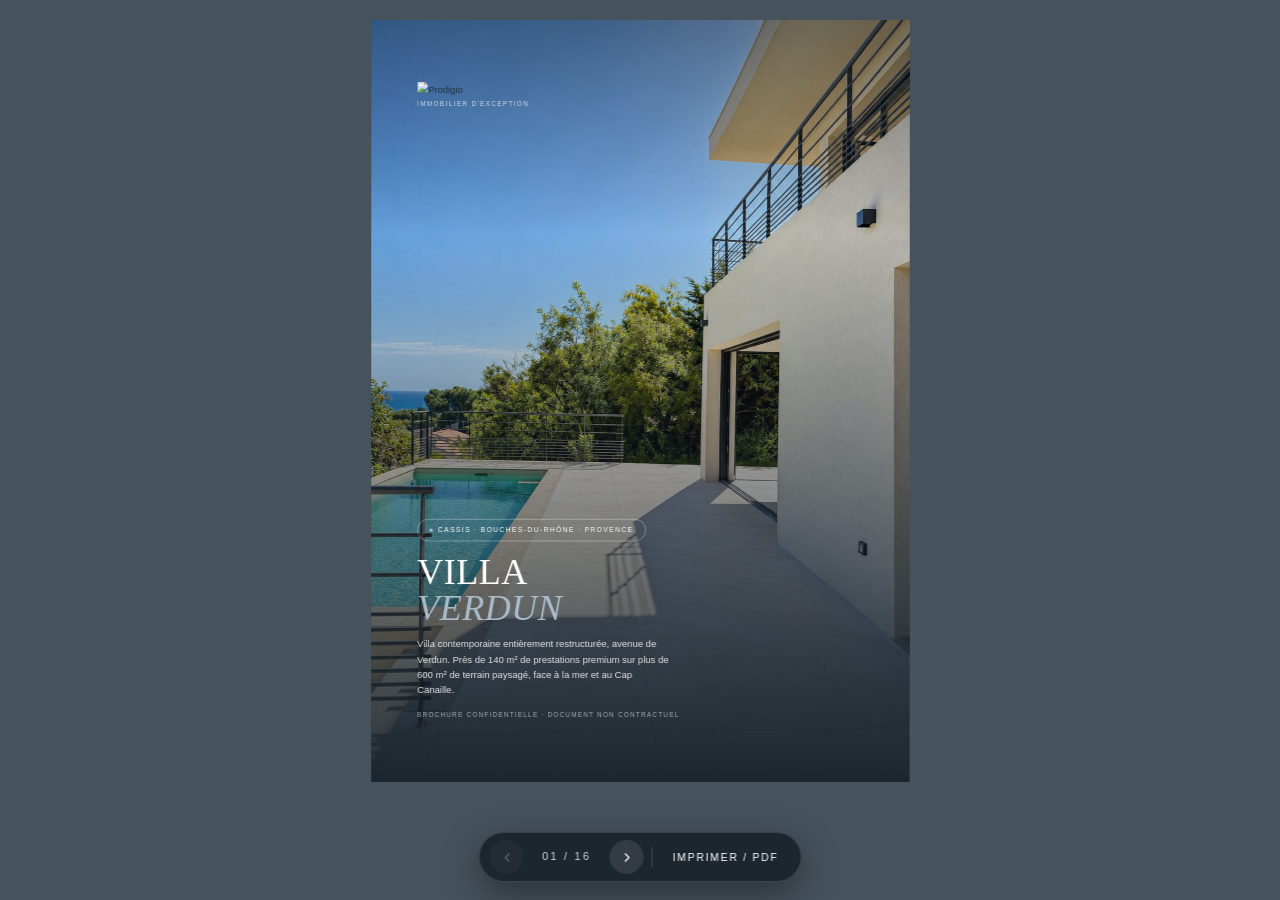
==== commit 48ed78bf: "Verdun : « pres de 140 m² » dans les accroches, climatisation en avant Les accroches annoncent desor" ====
--- a/brochure/index.html
+++ b/brochure/index.html
@@ -3,7 +3,7 @@
 <head>
 <meta charset="UTF-8" />
 <meta name="viewport" content="width=device-width, initial-scale=1.0" />
-<meta name="description" content="Brochure confidentielle · Villa Verdun, villa contemporaine à vendre à Cassis. 135 m² entièrement restructurés sur plus de 600 m² de terrain, quatre chambres, studio indépendant, piscine, vue mer et Cap Canaille. 1 490 000 € FAI." />
+<meta name="description" content="Brochure confidentielle · Villa Verdun, villa contemporaine à vendre à Cassis. près de 140 m² restructurés sur plus de 600 m² de terrain, quatre chambres, studio indépendant, piscine, vue mer et Cap Canaille. 1 490 000 € FAI." />
 <meta name="robots" content="noindex, nofollow" />
 <title>Villa Verdun · Cassis · Brochure confidentielle</title>
 <link rel="icon" href="../assets/favicon.svg" type="image/svg+xml" />
@@ -479,7 +479,7 @@
       <div class="cover__pill"><span class="dot"></span>Cassis · Bouches-du-Rhône · Provence</div>
       <h1 class="cover__title">Villa<br /><em>Verdun</em></h1>
       <p class="cover__sub">
-        Villa contemporaine entièrement restructurée, avenue de Verdun. 135 m² de
+        Villa contemporaine entièrement restructurée, avenue de Verdun. Près de 140 m² de
         prestations premium sur plus de 600 m² de terrain paysagé, face à la mer
         et au Cap Canaille.
       </p>
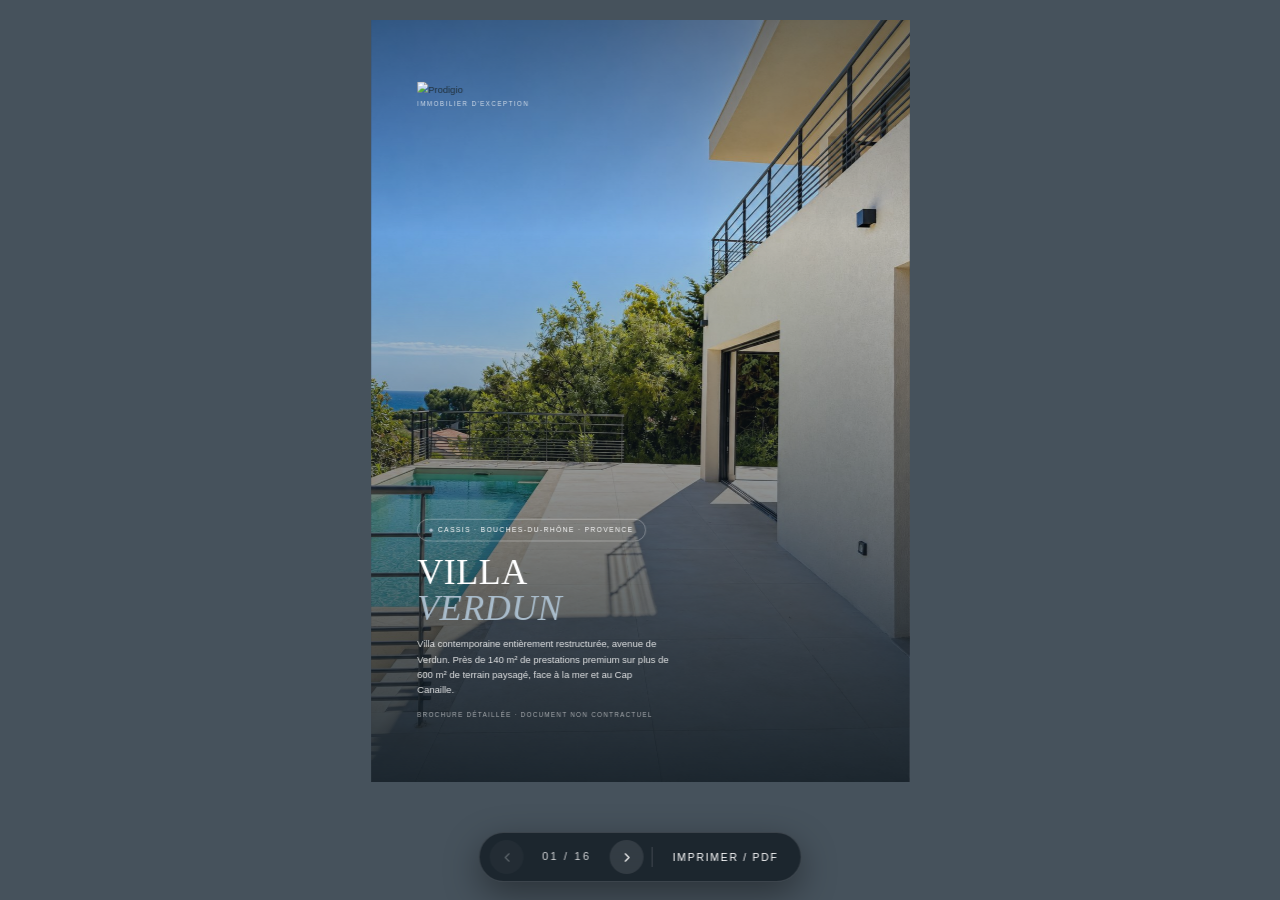
==== commit 28ba640b: "Un bouton atteignable des le premier ecran, sur mobile CE QUI N'ALLAIT PAS, MESURE. Sur un iPhone da" ====
--- a/brochure/index.html
+++ b/brochure/index.html
@@ -3,9 +3,9 @@
 <head>
 <meta charset="UTF-8" />
 <meta name="viewport" content="width=device-width, initial-scale=1.0" />
-<meta name="description" content="Brochure confidentielle · Villa Verdun, villa contemporaine à vendre à Cassis. près de 140 m² restructurés sur plus de 600 m² de terrain, quatre chambres, studio indépendant, piscine, vue mer et Cap Canaille. 1 490 000 € FAI." />
+<meta name="description" content="Brochure détaillée · Villa Verdun, villa contemporaine à vendre à Cassis. près de 140 m² restructurés sur plus de 600 m² de terrain, quatre chambres, studio indépendant, piscine, vue mer et Cap Canaille. 1 490 000 € FAI." />
 <meta name="robots" content="noindex, nofollow" />
-<title>Villa Verdun · Cassis · Brochure confidentielle</title>
+<title>Villa Verdun · Cassis · Brochure détaillée</title>
 <link rel="icon" href="../assets/favicon.svg" type="image/svg+xml" />
 <style>
 @font-face {
@@ -483,7 +483,7 @@
         prestations premium sur plus de 600 m² de terrain paysagé, face à la mer
         et au Cap Canaille.
       </p>
-      <div class="cover__meta">Brochure confidentielle · Document non contractuel</div>
+      <div class="cover__meta">Brochure détaillée · Document non contractuel</div>
     </div>
   </div>
 </section>
@@ -902,7 +902,7 @@
     <div>
       <div class="h3" style="font-family:var(--serif);font-size:15pt;margin-bottom:2mm">Une question ?</div>
       <p class="body" style="margin:0;font-size:9pt">
-        Écrivez-nous sur WhatsApp : nous répondons sous vingt-quatre heures ouvrées,
+        Écrivez-nous sur WhatsApp : nous vous répondons personnellement,
         sans engagement de votre part.
       </p>
     </div>
@@ -918,7 +918,6 @@
     <li><span class="rows__k">Le bien</span><span class="rows__v">Villa Verdun</span></li>
     <li><span class="rows__k">Commune</span><span class="rows__v">Cassis (13260)</span></li>
     <li><span class="rows__k">Prix de vente</span><span class="rows__v">1 490 000 € FAI</span></li>
-    <li><span class="rows__k">Délai de réponse</span><span class="rows__v">24 heures ouvrées</span></li>
   </ul>
 
   <p class="body" style="margin-top:5mm;font-size:7.4pt;text-align:center;color:var(--soft)">
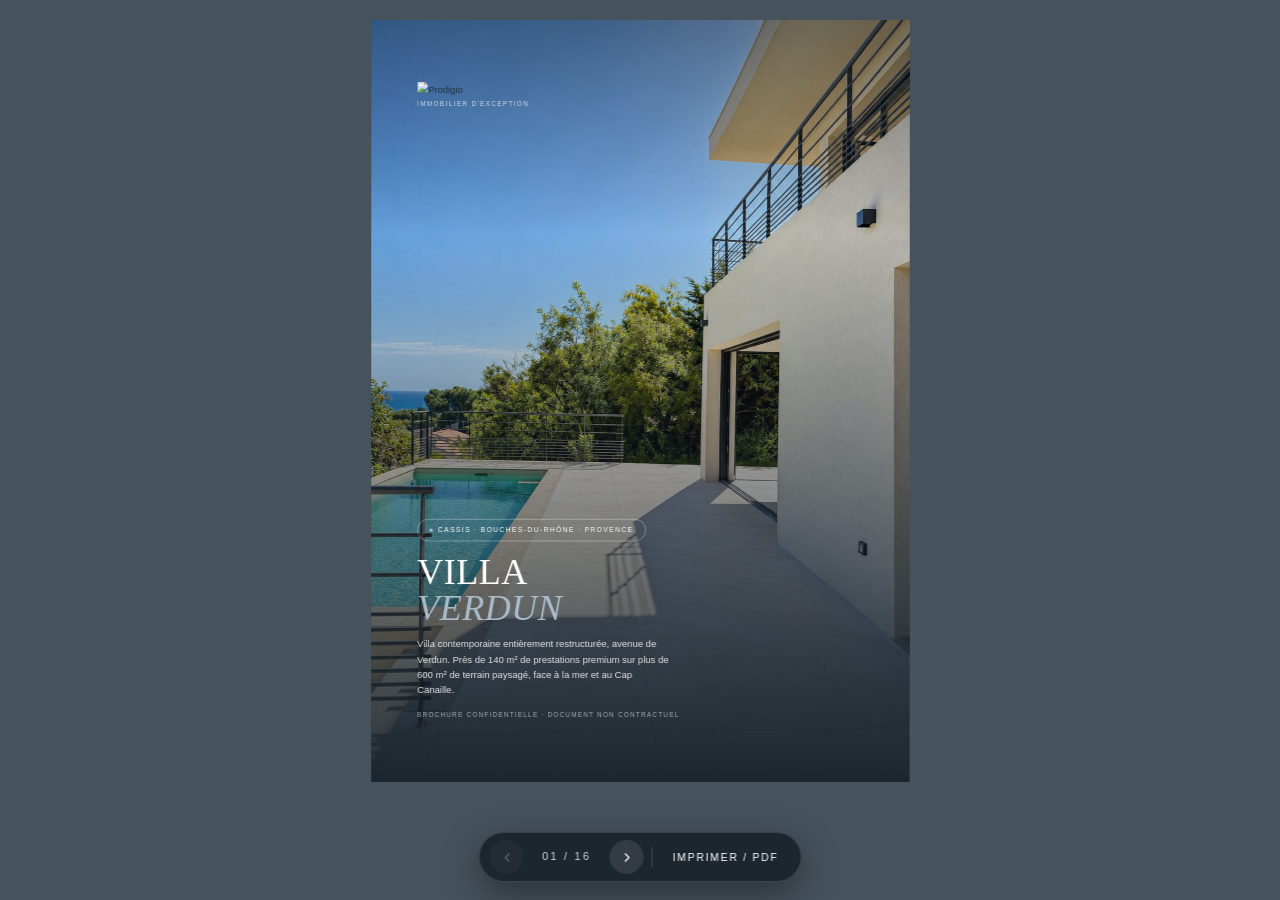
==== commit c5be90b6: "Hero centre, carte de capture en terre cuite, cadenas qui s ouvre LE BOUTON NU EST RETIRE. Pose entr" ====
--- a/brochure/index.html
+++ b/brochure/index.html
@@ -3,9 +3,9 @@
 <head>
 <meta charset="UTF-8" />
 <meta name="viewport" content="width=device-width, initial-scale=1.0" />
-<meta name="description" content="Brochure détaillée · Villa Verdun, villa contemporaine à vendre à Cassis. près de 140 m² restructurés sur plus de 600 m² de terrain, quatre chambres, studio indépendant, piscine, vue mer et Cap Canaille. 1 490 000 € FAI." />
+<meta name="description" content="Brochure confidentielle · Villa Verdun, villa contemporaine à vendre à Cassis. près de 140 m² restructurés sur plus de 600 m² de terrain, quatre chambres, studio indépendant, piscine, vue mer et Cap Canaille. 1 490 000 € FAI." />
 <meta name="robots" content="noindex, nofollow" />
-<title>Villa Verdun · Cassis · Brochure détaillée</title>
+<title>Villa Verdun · Cassis · Brochure confidentielle</title>
 <link rel="icon" href="../assets/favicon.svg" type="image/svg+xml" />
 <style>
 @font-face {
@@ -483,7 +483,7 @@
         prestations premium sur plus de 600 m² de terrain paysagé, face à la mer
         et au Cap Canaille.
       </p>
-      <div class="cover__meta">Brochure détaillée · Document non contractuel</div>
+      <div class="cover__meta">Brochure confidentielle · Document non contractuel</div>
     </div>
   </div>
 </section>
